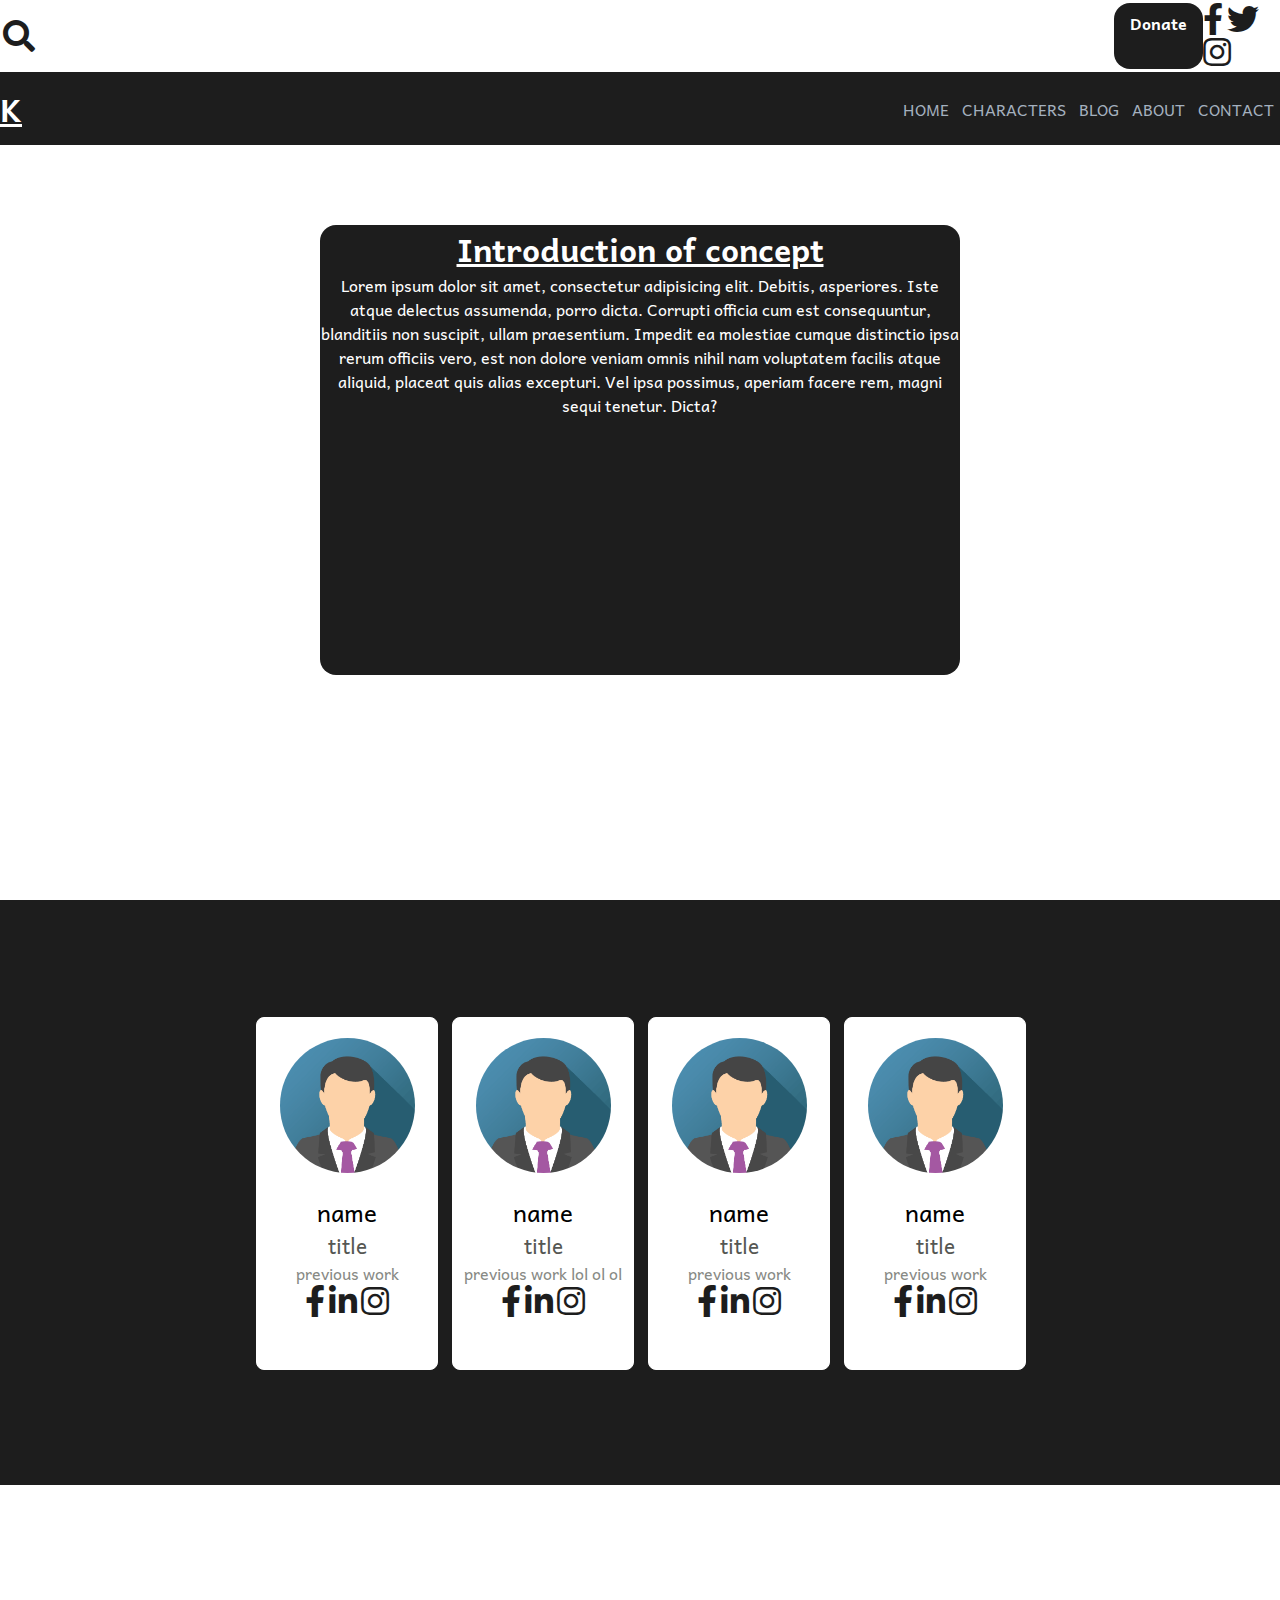
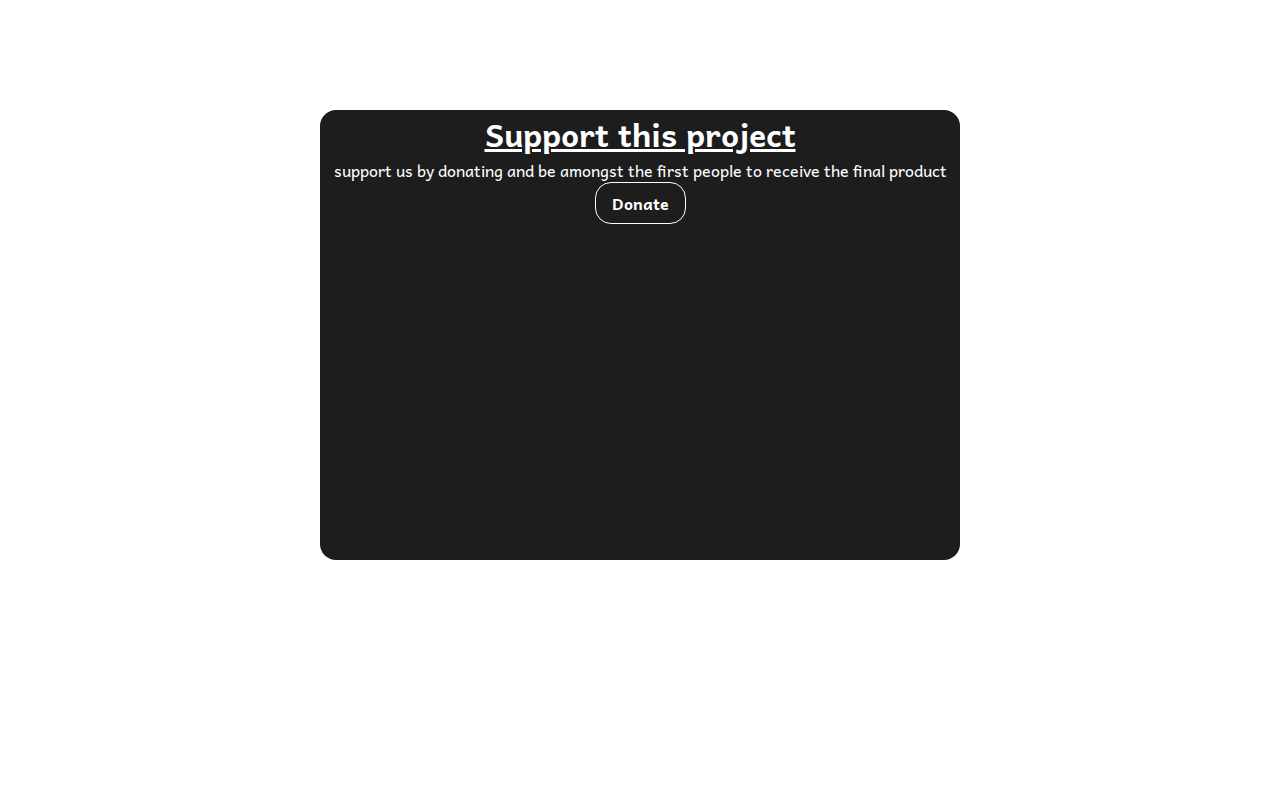
==== index.html @ e1d6f0f2 "finalized btns and upper nav" ====
<!DOCTYPE html>
<html lang="en">
<head>
	<meta charset="UTF-8">
	<link href="https://use.fontawesome.com/releases/v5.0.6/css/all.css" rel="stylesheet">
	<link rel="stylesheet" href="style.css">
	<link href="https://fonts.googleapis.com/css?family=Andika|Mukta+Vaani" rel="stylesheet">
	<title>Kushobi</title>
</head>
<body>
	<nav class="navigation-both">
		<!-- upper navigation -->
		<div class="upper-navigation">
				<a href="#" class="search-btn	"><i class="fas fa-search fa-2x"></i></a>
				<a href="#" class="btn upper">Donate</a>		
			<div class="social">
				<a href="#"><i class="fab fa-facebook-f fa-2x"></i></a>
				<a href="#"><i class="fab fa-twitter fa-2x"></i></a>
				<a href="#"><i class="fab fa-instagram fa-2x"></i></a>
			</div>				
		</div>


		<!-- lower navigation -->
		<div class="lower-navigation">
			<div class="logo">
				<!-- <img src="#" alt=""> -->
				<h1>K</h1>
			</div>
			<ul class="navigation-boss">
				<li><a href="#">HOME</a></li>
				<li><a href="#">CHARACTERS</a></li>
				<li><a href="#">BLOG</a></li>
				<li><a href="#">ABOUT</a></li>
				<li><a href="#">CONTACT</a></li>
			</ul>
		</div>
	</nav>


	<!-- beginning container -->
	<main class="container">

		<!-- concept intro section -->
		<section class="full-window-section">
			<div class="center-box concept-intro">
				<h1>Introduction of concept</h1>
				<p>Lorem ipsum dolor sit amet, consectetur adipisicing elit. Debitis, asperiores. Iste atque delectus assumenda, porro dicta. Corrupti officia cum est consequuntur, blanditiis non suscipit, ullam praesentium. Impedit ea molestiae cumque distinctio ipsa rerum officiis vero, est non dolore veniam omnis nihil nam voluptatem facilis atque aliquid, placeat quis alias excepturi. Vel ipsa possimus, aperiam facere rem, magni sequi tenetur. Dicta?</p>
			</div>
		</section>


		<!-- creator section -->
		<section class="creators">
			<div class="wrapper">
				<div class="creator-individual">
					<img src="img/creators/img_avatar.png" alt="avatar" class="avatar">
					<div class="creator-desc">
						<span class="creator-name">name</span>
						<span class="creator-title">title</span>
						<span class="creator-prev">previous work</span>
						<div class="social">
							<i class="fab fa-facebook-f fa-2x social-ic"></i>
							<i class="fab fa-linkedin-in fa-2x social-ic"></i>
							<i class="fab fa-instagram fa-2x social-ic"></i>
						</div>
					</div>	
				</div>
				<div class="creator-individual">
					<img src="img/creators/img_avatar.png" alt="avatar" class="avatar">
					<div class="creator-desc">
						<span class="creator-name">name</span>
						<span class="creator-title">title</span>
						<span class="creator-prev">previous work lol ol ol</span>
						<div class="social">
							<i class="fab fa-facebook-f fa-2x social-ic"></i>
							<i class="fab fa-linkedin-in fa-2x social-ic"></i>
							<i class="fab fa-instagram fa-2x social-ic"></i>
						</div>
					</div>	
				</div>
				<div class="creator-individual">
					<img src="img/creators/img_avatar.png" alt="avatar" class="avatar">
				<div class="creator-desc">
						<span class="creator-name">name</span>
						<span class="creator-title">title</span>
						<span class="creator-prev">previous work</span>
						<div class="social">
							<i class="fab fa-facebook-f fa-2x social-ic"></i>
							<i class="fab fa-linkedin-in fa-2x social-ic"></i>
							<i class="fab fa-instagram fa-2x social-ic"></i>
						</div>
					</div>	
				</div>
				<div class="creator-individual">
					<img src="img/creators/img_avatar.png" alt="avatar" class="avatar">
					<div class="creator-desc">
						<span class="creator-name">name</span>
						<span class="creator-title">title</span>
						<span class="creator-prev">previous work</span>
						<div class="social">
							<i class="fab fa-facebook-f fa-2x social-ic"></i>
							<i class="fab fa-linkedin-in fa-2x social-ic"></i>
							<i class="fab fa-instagram fa-2x social-ic"></i>
						</div>
					</div>	
				</div>
			</div>
		</section>

		<!-- Road map section-->
		<section class="roadmap">
			<!-- still need to decide how this will look -->
		</section>


		<!-- DONATE section -->
		<section class="full-window-section">
			<div class="center-box">
				<h1>Support this project</h1>
				<p>support us by donating and be amongst the first people to receive the final product</p>
				<a href="#" class="btn lower">Donate</a>
				<div class="social">
				<i class="fab fa-facebook-f"></i>
				<i class="fab fa-twitter"></i>
				<i class="fab fa-instagram"></i>
				</div>	
			</div>			
		</section>

	<!-- end container  -->
	</main>

<!-- Footer section -->
	<footer>
		<p>Kushobi &copy; 2018</p>
	</footer>
</body>
</html>
---- style.css ----
/* -------- core ----------*/
:root{

	--primary: #ffffff;
	--dark: /*#2f3542*/ #1d1d1d ;
	--light: /*#f1f2f6*/ #fff;
	--grey: #a4b0be;
	--border-b-thick: var(--dark) 1px solid;
	--border-b-thin:  var(--dark) 0.25px solid;
	--border-l-thick: var(--light) 0.8px solid;
	--border-l-thin:  var(--light) 0.25px solid;
	--radius: 1rem;
}



* {
	padding: 0;
	margin: 0;
}

html {
	box-sizing: border-box;
	padding: 0;
	margin: 0;
	font-family: 'Andika', "Mukta Vaani", sans-serif;
}

body{
	background: var(--light);
	line-height: 1.5;
}

h1, h2, h3 {
	color: var(--light);
	text-decoration-line: underline;
}

p {
	color: var(--light);
}


.btn {
	padding: 0.5rem 1rem;
	background: var(--dark);
	color: var(--light);
	border-radius: var(--radius);
	font-weight: bold;
	text-decoration: none;
	font-size: 1rem;
	display: inline-block;

}
	a.btn.upper:hover {
		background: var(--light);
		color:var(--dark);
		border: var(--border-b-thick);
	}

img {
	max-width: 100%;
	max-height: 100%;
}




/* ---------- upper navigation -----------*/
nav.navigation-both {
	display:grid;
	grid-template-rows: 0.25fr 1fr;
}
	nav .upper-navigation{
		background: var(--light);
		display: grid;
		grid-template-columns: repeat(1, 3fr 0.1fr 0.2fr);
		padding: 0.2rem;
		}

		.upper-navigation .social {
			align-self: center;	
		}

		.search-btn {
			align-self: center;
		}

		nav .search-btn, i {
			color: var(--dark);
		}

/*lower navigation*/
nav .lower-navigation {
	display: grid;
	grid-template-columns: 3fr 1fr;
	background: var(--dark);
}
	.lower-navigation .logo{
		align-self: center;
	}

	nav ul.navigation-boss {
		display: inline-grid;
		grid-template-columns: repeat(5, 1fr);
		list-style: none;

	}

	nav ul.navigation-boss > li {
		justify-self: center;
		align-self: center;

	}

	nav ul.navigation-boss li > a {
		display: block;
		text-decoration: none;
		text-align: center;
		padding: 0.4rem;
		background: var(--dark);
		color: var(--grey);	
	}
		nav ul.navigation-boss li > a:hover {
			color: var(--light);
			border-bottom: var(--border-l-thin);
		}

/* lower and upper nav (temporarely) */
nav {
	position: fixed;
}




/*container area */
.container {
	background: var(--primary);
	display: grid;
	grid-row: repeat(4, 1fr);

}

	/*-------intro----------*/

	.full-window-section {
		height: 100vh;
		width: 100vw;		
		display: grid;
		grid-template-columns: 1fr;
		grid-template-rows: 1fr;
	}
		.center-box {
			width: 50%;
			height: 50%;
			justify-self: center;
			align-self: center;
			background: var(--dark);
			border-radius: var(--radius);
			text-align: center;
		}


	/*-------creator section----------*/

	.creators{
		background: var(--dark);
		height: 65vh;
		width: 100vw;
		display: grid;
	}

		.wrapper {
			justify-self: center;
			align-self: center;
			height: 60%;
			width: 60%;
			display: grid;
			grid-template-columns: repeat(4, 1fr);
			grid-gap: 1rem;

		}

		.creator-individual{
			display: inline-grid;
			grid-template-rows: repeat(2, 1fr);
			width: 100%;
			height: 100%;
			background: var(--light);
			border-radius: 0.5rem 0.5rem;
			border: var(--border-l-thin);
		}	

			.creator-individual > img, .creator-desc, .social{
				justify-self: center;
				align-self: start;
			}

			.creator-desc {
				display: inline-grid;
				text-align: center;
			}

			.creator-individual > img {
				align-self: center;
			}

			.avatar{
				width: 135px;
				border-radius: 50%;
			}


				.creator-name {
					font-size: 1.5rem;
				}	

				.creator-title {
					font-size: 1.3rem;
					color: #555753FF; 

				}
				
				.creator-prev {
					color: #888A85FF;
				}

	/*---------roadmap section-----------*/

	.btn.lower {
		background: var(--dark);
		color: var(--light);
		border-radius: var(--radius);
		border: var(--border-l-thick);
	}

		a.btn.lower:hover {
			background: var(--light);
			color: var(--black);
		}
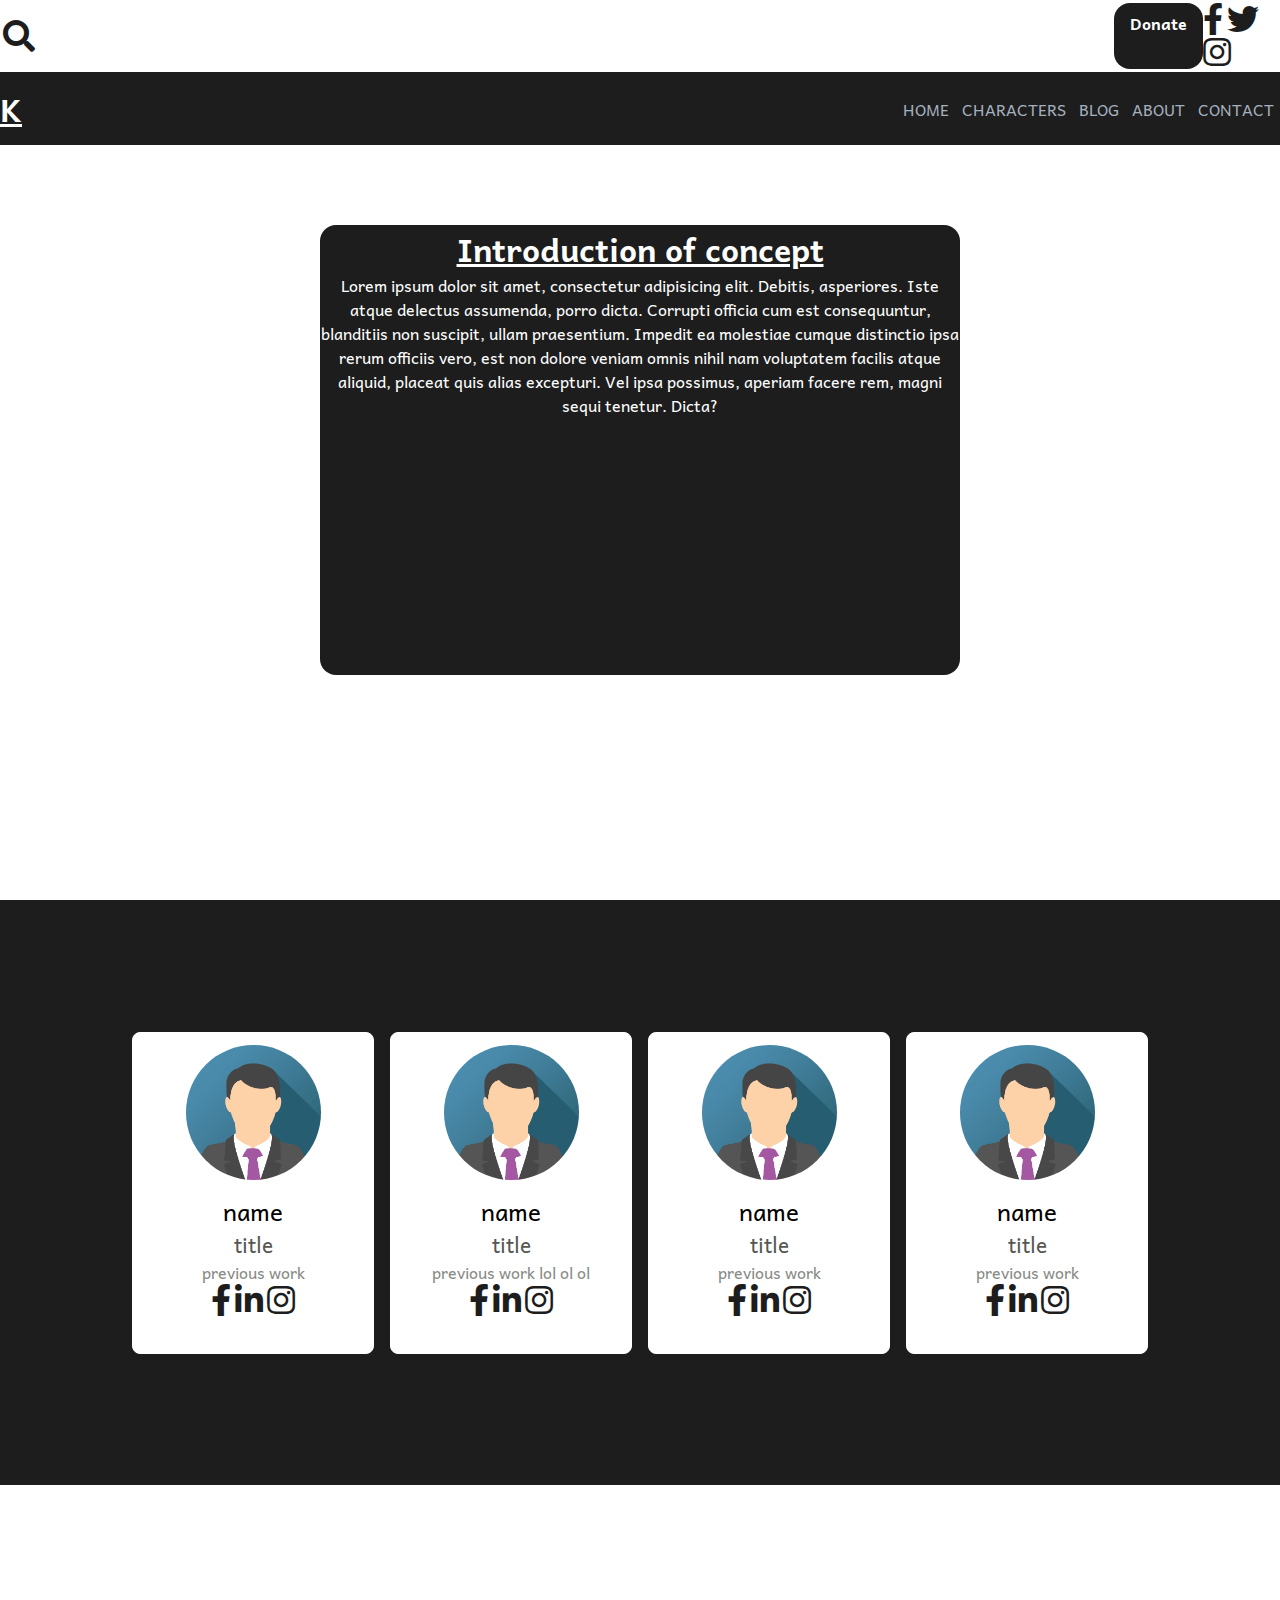
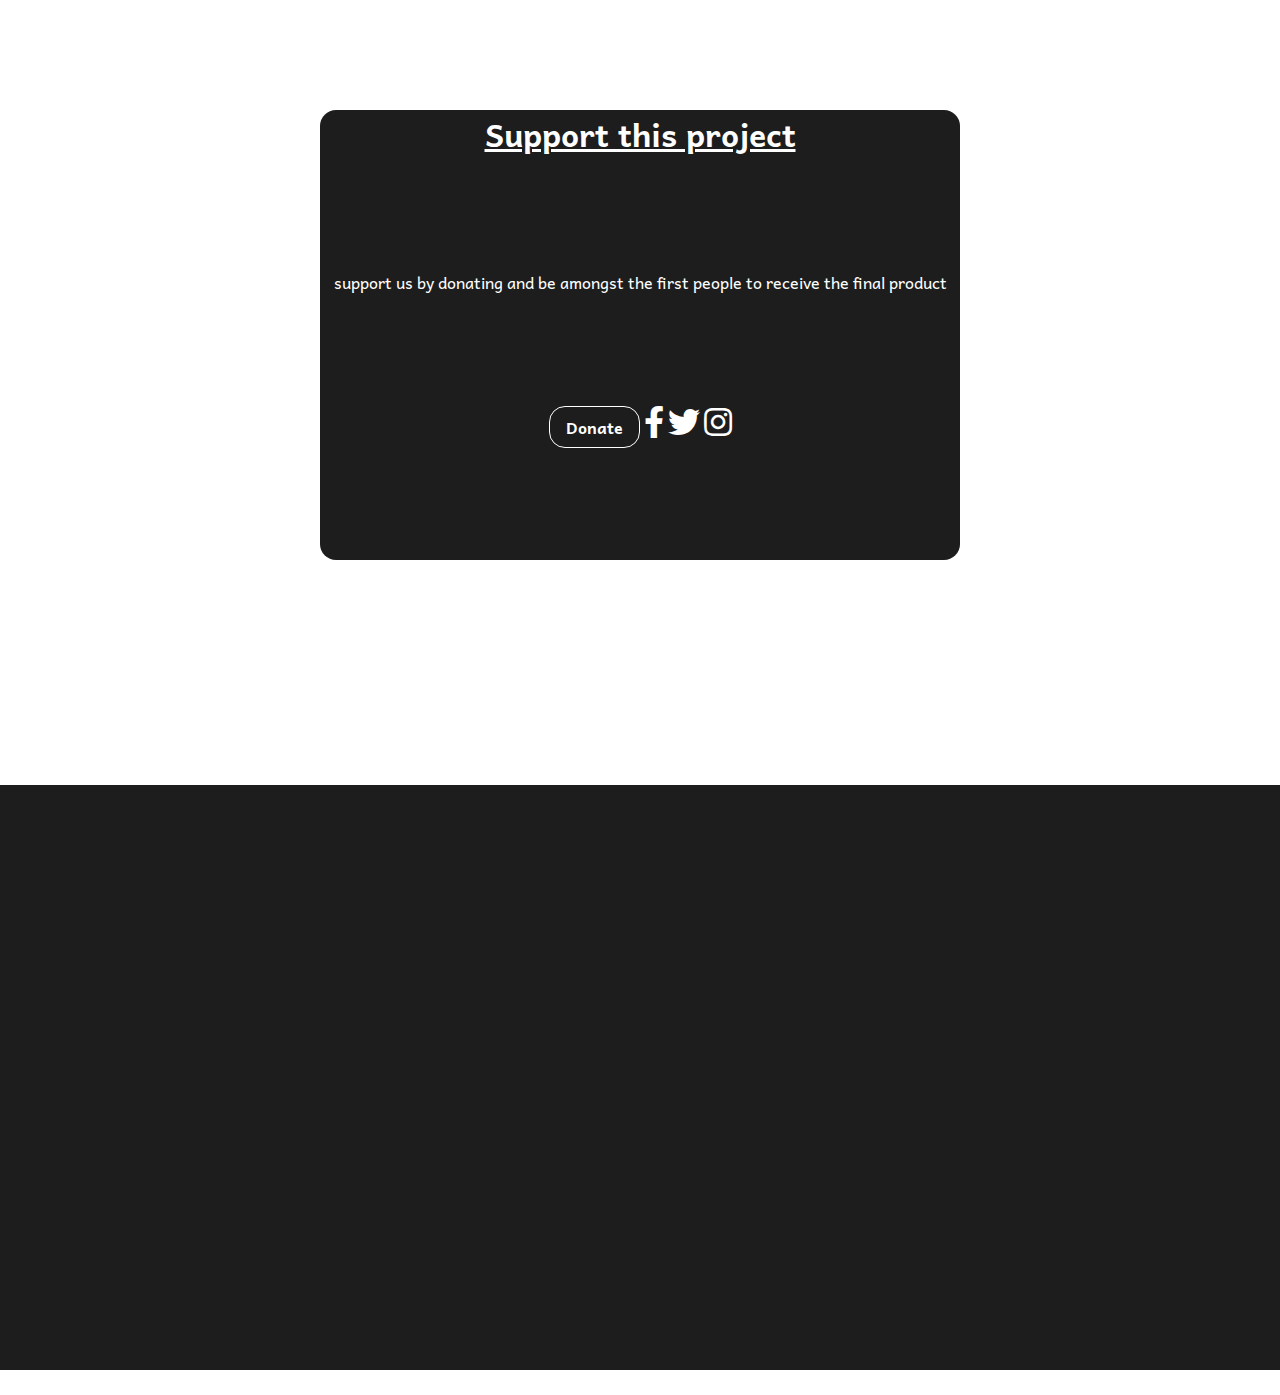
==== commit edea79d2: "edited donate section and added roadmap section" ====
--- a/index.html
+++ b/index.html
@@ -51,7 +51,7 @@
 
 
 		<!-- creator section -->
-		<section class="creators">
+		<section class="strip-section">
 			<div class="wrapper">
 				<div class="creator-individual">
 					<img src="img/creators/img_avatar.png" alt="avatar" class="avatar">
@@ -108,25 +108,25 @@
 			</div>
 		</section>
 
+		<!-- DONATE section -->
+		<section class="full-window-section">
+			<div class="center-box donate-section">
+				<h1>Support this project</h1>
+				<p>support us by donating and be amongst the first people to receive the final product</p>
+				<div class="social">
+				<a href="#" class="btn lower">Donate</a>
+				<a href="#"><i class="fab fa-facebook-f fa-2x"></i></a>
+				<a href="#"><i class="fab fa-twitter fa-2x"></i></a>
+				<a href="#"><i class="fab fa-instagram fa-2x"></i></a>
+				</div>	
+			</div>			
+		</section>
+
 		<!-- Road map section-->
-		<section class="roadmap">
+		<section class="strip-section">
 			<!-- still need to decide how this will look -->
 		</section>
 
-
-		<!-- DONATE section -->
-		<section class="full-window-section">
-			<div class="center-box">
-				<h1>Support this project</h1>
-				<p>support us by donating and be amongst the first people to receive the final product</p>
-				<a href="#" class="btn lower">Donate</a>
-				<div class="social">
-				<i class="fab fa-facebook-f"></i>
-				<i class="fab fa-twitter"></i>
-				<i class="fab fa-instagram"></i>
-				</div>	
-			</div>			
-		</section>
 
 	<!-- end container  -->
 	</main>
--- a/style.css
+++ b/style.css
@@ -58,6 +58,7 @@
 		border: var(--border-b-thick);
 	}
 
+
 img {
 	max-width: 100%;
 	max-height: 100%;
@@ -134,7 +135,7 @@
 
 
 
-/*container area */
+/*-------------container area---------------*/
 .container {
 	background: var(--primary);
 	display: grid;
@@ -164,7 +165,7 @@
 
 	/*-------creator section----------*/
 
-	.creators{
+	.strip-section {
 		background: var(--dark);
 		height: 65vh;
 		width: 100vw;
@@ -174,8 +175,6 @@
 		.wrapper {
 			justify-self: center;
 			align-self: center;
-			height: 60%;
-			width: 60%;
 			display: grid;
 			grid-template-columns: repeat(4, 1fr);
 			grid-gap: 1rem;
@@ -185,8 +184,8 @@
 		.creator-individual{
 			display: inline-grid;
 			grid-template-rows: repeat(2, 1fr);
-			width: 100%;
-			height: 100%;
+			width: 15rem;
+			height: 20rem;
 			background: var(--light);
 			border-radius: 0.5rem 0.5rem;
 			border: var(--border-l-thin);
@@ -228,20 +227,32 @@
 
 	/*---------roadmap section-----------*/
 
-	.btn.lower {
+
+
+
+	/*---------Donate section -----------*/
+
+	.center-box.donate-section {
+		display: grid;
+		grid-template-rows: repeat(1, );
 		background: var(--dark);
-		color: var(--light);
-		border-radius: var(--radius);
-		border: var(--border-l-thick);
-	}
-
-		a.btn.lower:hover {
-			background: var(--light);
-			color: var(--black);
-		}
-
-
-
-
-
-
+
+	}
+
+			.donate-section .social a > i {
+				color: var(--light);
+			}
+
+
+			.btn.lower {
+				background: var(--dark);
+				color: var(--light);
+				border-radius: var(--radius);
+				border: var(--border-l-thick);
+			}
+
+
+
+
+
+
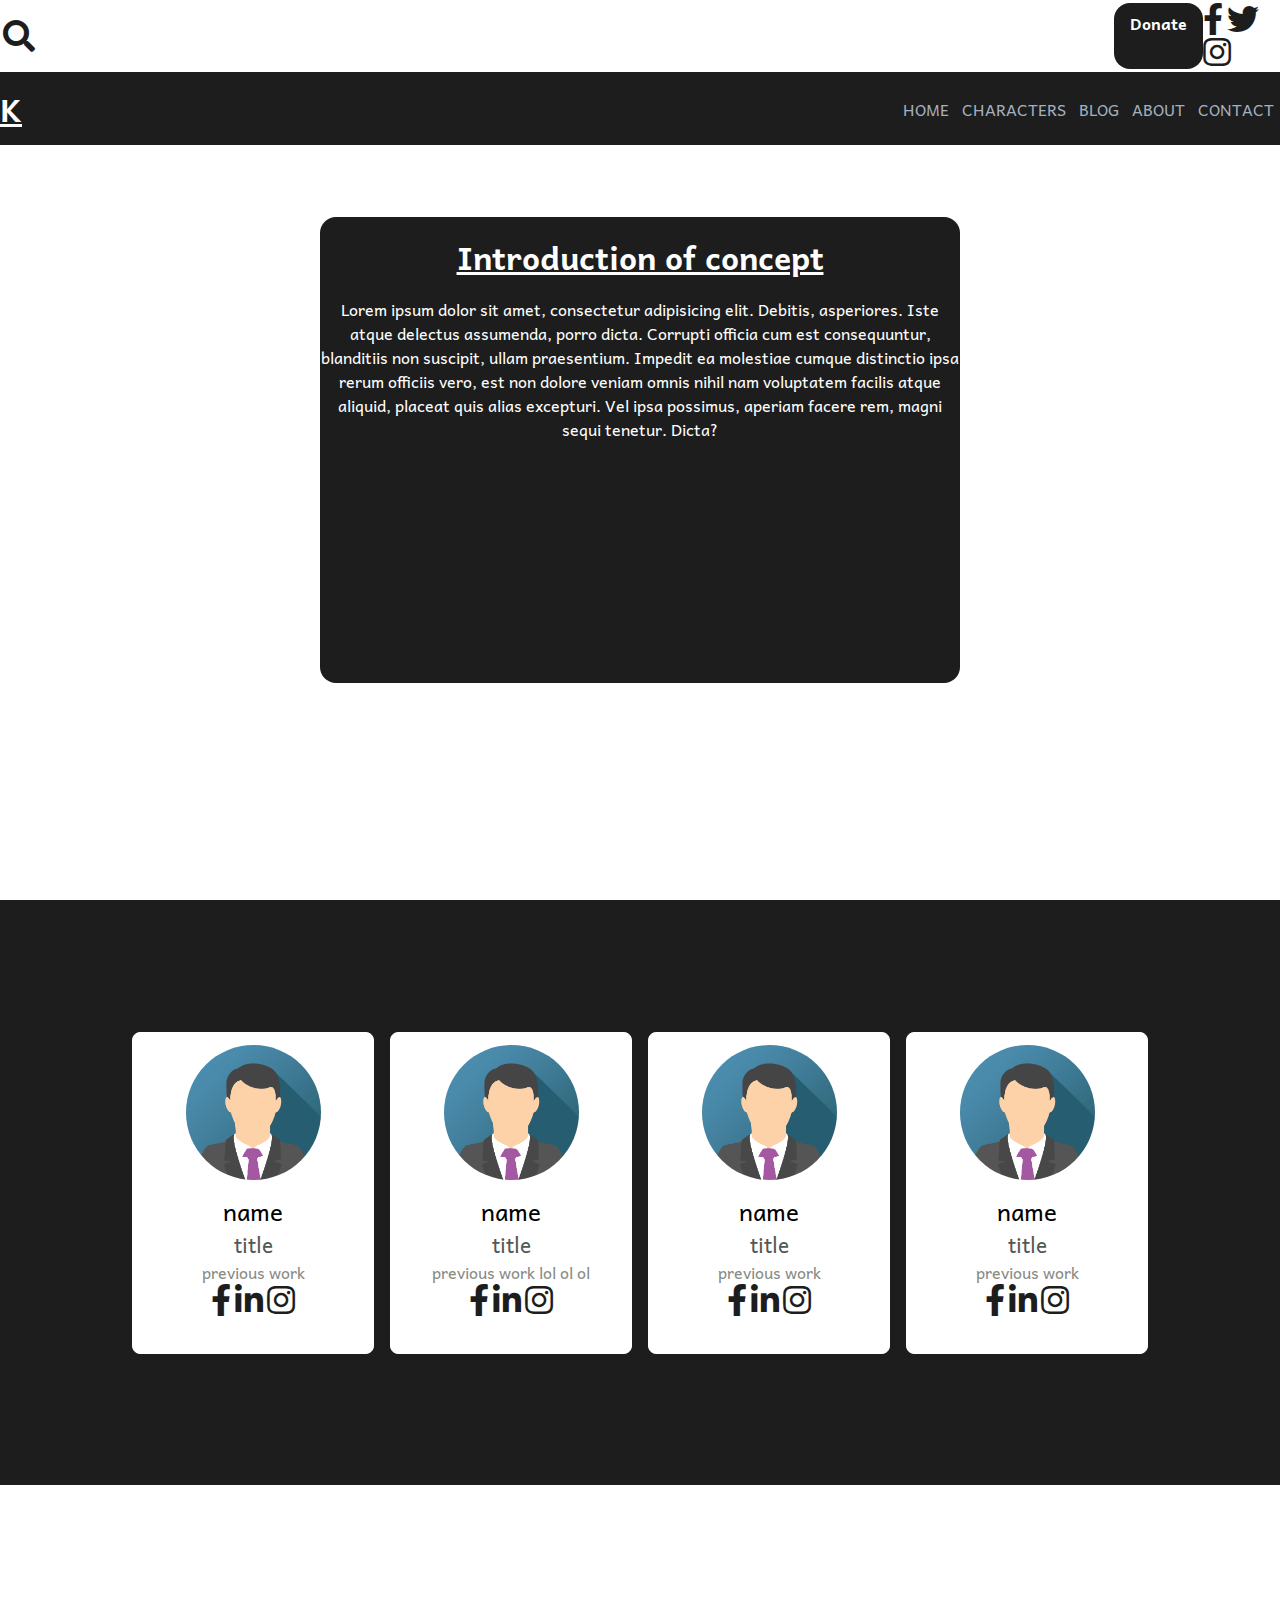
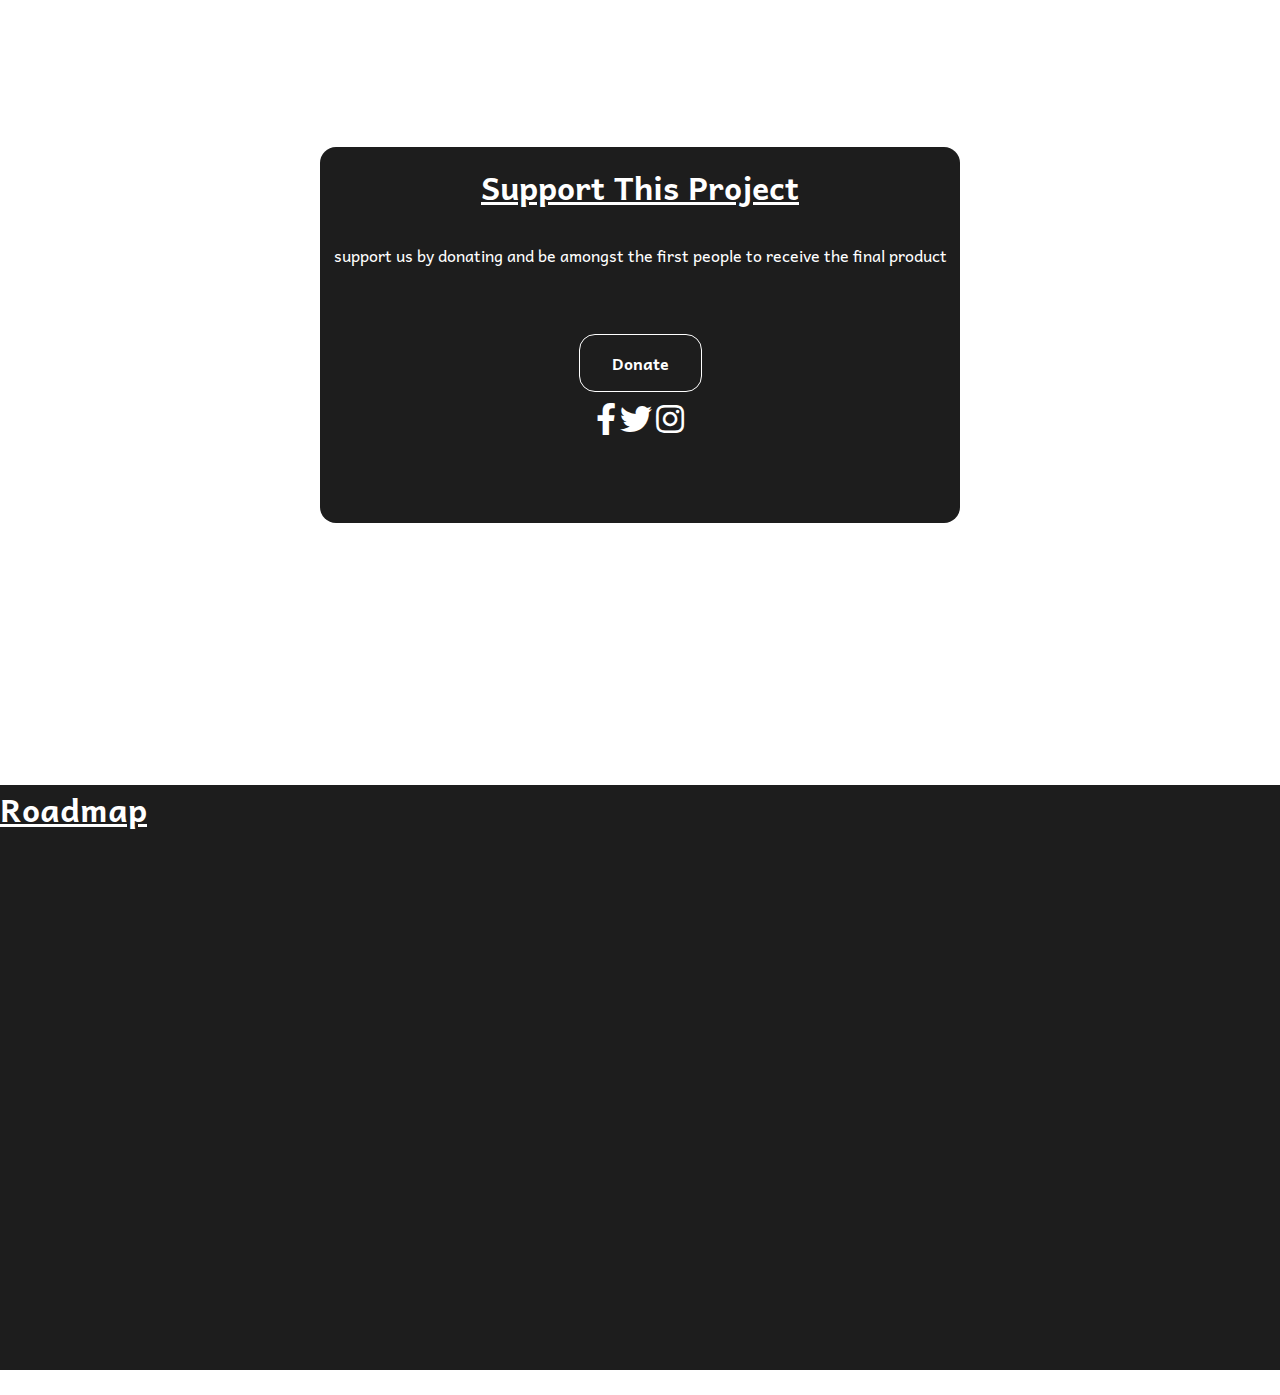
==== commit a063530e: "finalized donate section" ====
--- a/index.html
+++ b/index.html
@@ -111,10 +111,10 @@
 		<!-- DONATE section -->
 		<section class="full-window-section">
 			<div class="center-box donate-section">
-				<h1>Support this project</h1>
+				<h1>Support This Project</h1>
 				<p>support us by donating and be amongst the first people to receive the final product</p>
+				<a href="#" class="btn lower">Donate</a>
 				<div class="social">
-				<a href="#" class="btn lower">Donate</a>
 				<a href="#"><i class="fab fa-facebook-f fa-2x"></i></a>
 				<a href="#"><i class="fab fa-twitter fa-2x"></i></a>
 				<a href="#"><i class="fab fa-instagram fa-2x"></i></a>
@@ -124,7 +124,7 @@
 
 		<!-- Road map section-->
 		<section class="strip-section">
-			<!-- still need to decide how this will look -->
+			<h1>Roadmap</h1>
 		</section>
 
 
--- a/style.css
+++ b/style.css
@@ -41,6 +41,7 @@
 }
 
 
+
 .btn {
 	padding: 0.5rem 1rem;
 	background: var(--dark);
@@ -162,6 +163,11 @@
 			text-align: center;
 		}
 
+			.concept-intro {
+				display: grid;
+				grid-template-rows: 0.5fr 3fr;
+				padding-top: 1rem;
+			}
 
 	/*-------creator section----------*/
 
@@ -230,14 +236,23 @@
 
 
 
+
 	/*---------Donate section -----------*/
 
 	.center-box.donate-section {
-		display: grid;
-		grid-template-rows: repeat(1, );
+		height: 40%;
+		display: inline-grid;
+		grid-template-rows: repeat(1, 0.5fr 0.5fr 0.5fr 0.75fr);
 		background: var(--dark);
-
-	}
+	}
+		.center-box.donate-section {
+			padding-top: 1rem;
+		}
+
+		.center-box.donate-section .social {
+			align-self: start;
+
+		}
 
 			.donate-section .social a > i {
 				color: var(--light);
@@ -249,10 +264,21 @@
 				color: var(--light);
 				border-radius: var(--radius);
 				border: var(--border-l-thick);
-			}
-
-
-
-
-
-
+				justify-self: center;
+				align-self: center;
+				padding: 1rem 2rem;
+			
+			}
+
+				a.btn.lower:hover {
+					background: var(--light);
+					color: var(--dark);
+				}
+
+
+
+
+
+
+
+
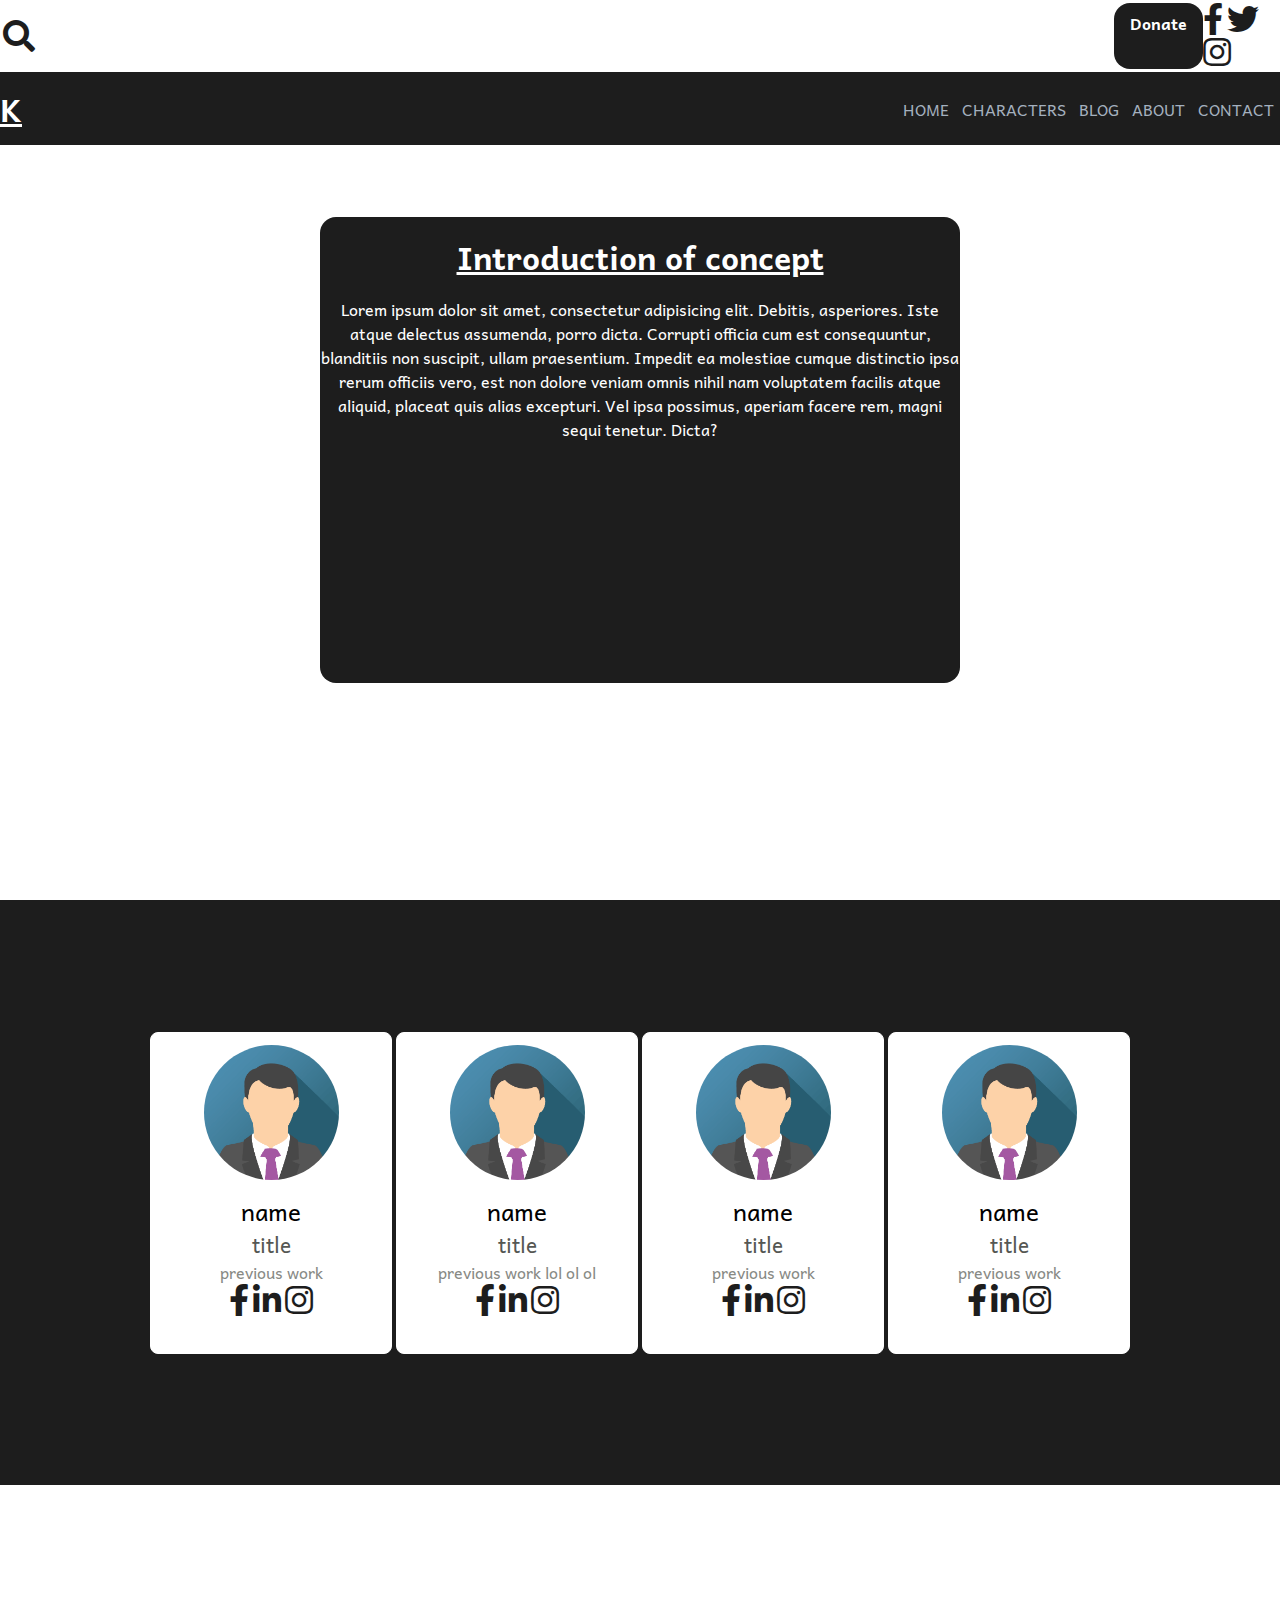
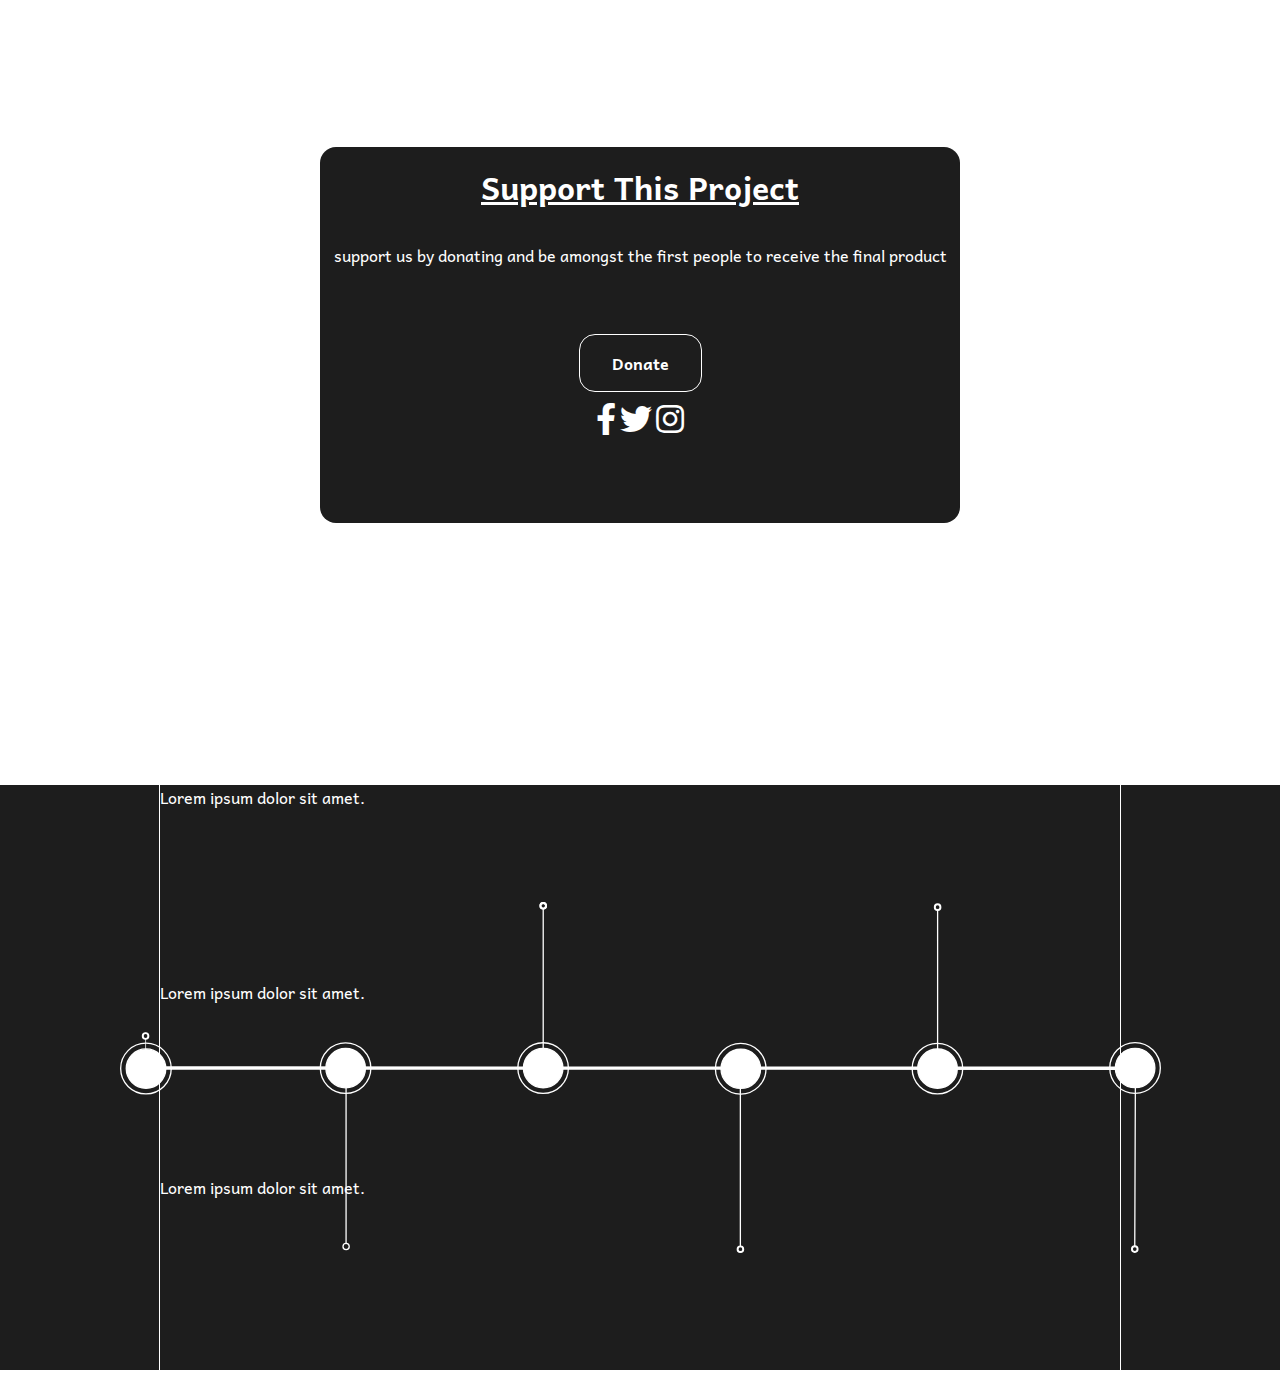
==== commit a5e8ffc1: "changed layout of roadmap" ====
--- a/index.html
+++ b/index.html
@@ -123,8 +123,12 @@
 		</section>
 
 		<!-- Road map section-->
-		<section class="strip-section">
-			<h1>Roadmap</h1>
+		<section class="strip-section roadmap">
+			<div class="wrapper roadmap">
+				<div class="row1">Lorem ipsum dolor sit amet.</div>
+				<div class="row2">Lorem ipsum dolor sit amet.</div>
+				<div class="row3">Lorem ipsum dolor sit amet.</div>
+			</div>
 		</section>
 
 
--- a/style.css
+++ b/style.css
@@ -28,7 +28,12 @@
 
 body{
 	background: var(--light);
-	line-height: 1.5;
+	line-height: 1.5;	
+	background-image: url("img/background/photo-1highq.jpg");
+	background-repeat: no-repeat;
+	background-position: center;
+	background-size: cover;
+	background-attachment: fixed;
 }
 
 h1, h2, h3 {
@@ -138,7 +143,7 @@
 
 /*-------------container area---------------*/
 .container {
-	background: var(--primary);
+	background: rgba(0, 0, 0, 0,) ;
 	display: grid;
 	grid-row: repeat(4, 1fr);
 
@@ -181,10 +186,6 @@
 		.wrapper {
 			justify-self: center;
 			align-self: center;
-			display: grid;
-			grid-template-columns: repeat(4, 1fr);
-			grid-gap: 1rem;
-
 		}
 
 		.creator-individual{
@@ -231,14 +232,8 @@
 					color: #888A85FF;
 				}
 
-	/*---------roadmap section-----------*/
-
-
-
-
 
 	/*---------Donate section -----------*/
-
 	.center-box.donate-section {
 		height: 40%;
 		display: inline-grid;
@@ -275,10 +270,21 @@
 					color: var(--dark);
 				}
 
-
-
-
-
-
-
-
+	/*---------roadmap section-----------*/
+	.strip-section.roadmap {
+		background: var(--dark);
+		background-image: url('img/roadmap/roadmap-3.svg');
+		background-repeat: no-repeat;
+		background-size: auto;
+		background-position: center;
+		display: grid;
+	}
+		.strip-section.roadmap .wrapper.roadmap{
+		height: 100%;
+		width: 75%;
+		border: white solid 1px;
+		background: rgba(255, 255, 255, 0);
+		display: grid;
+		grid-template-rows: 1fr 1fr 1fr;
+		color: var(--light);
+		}
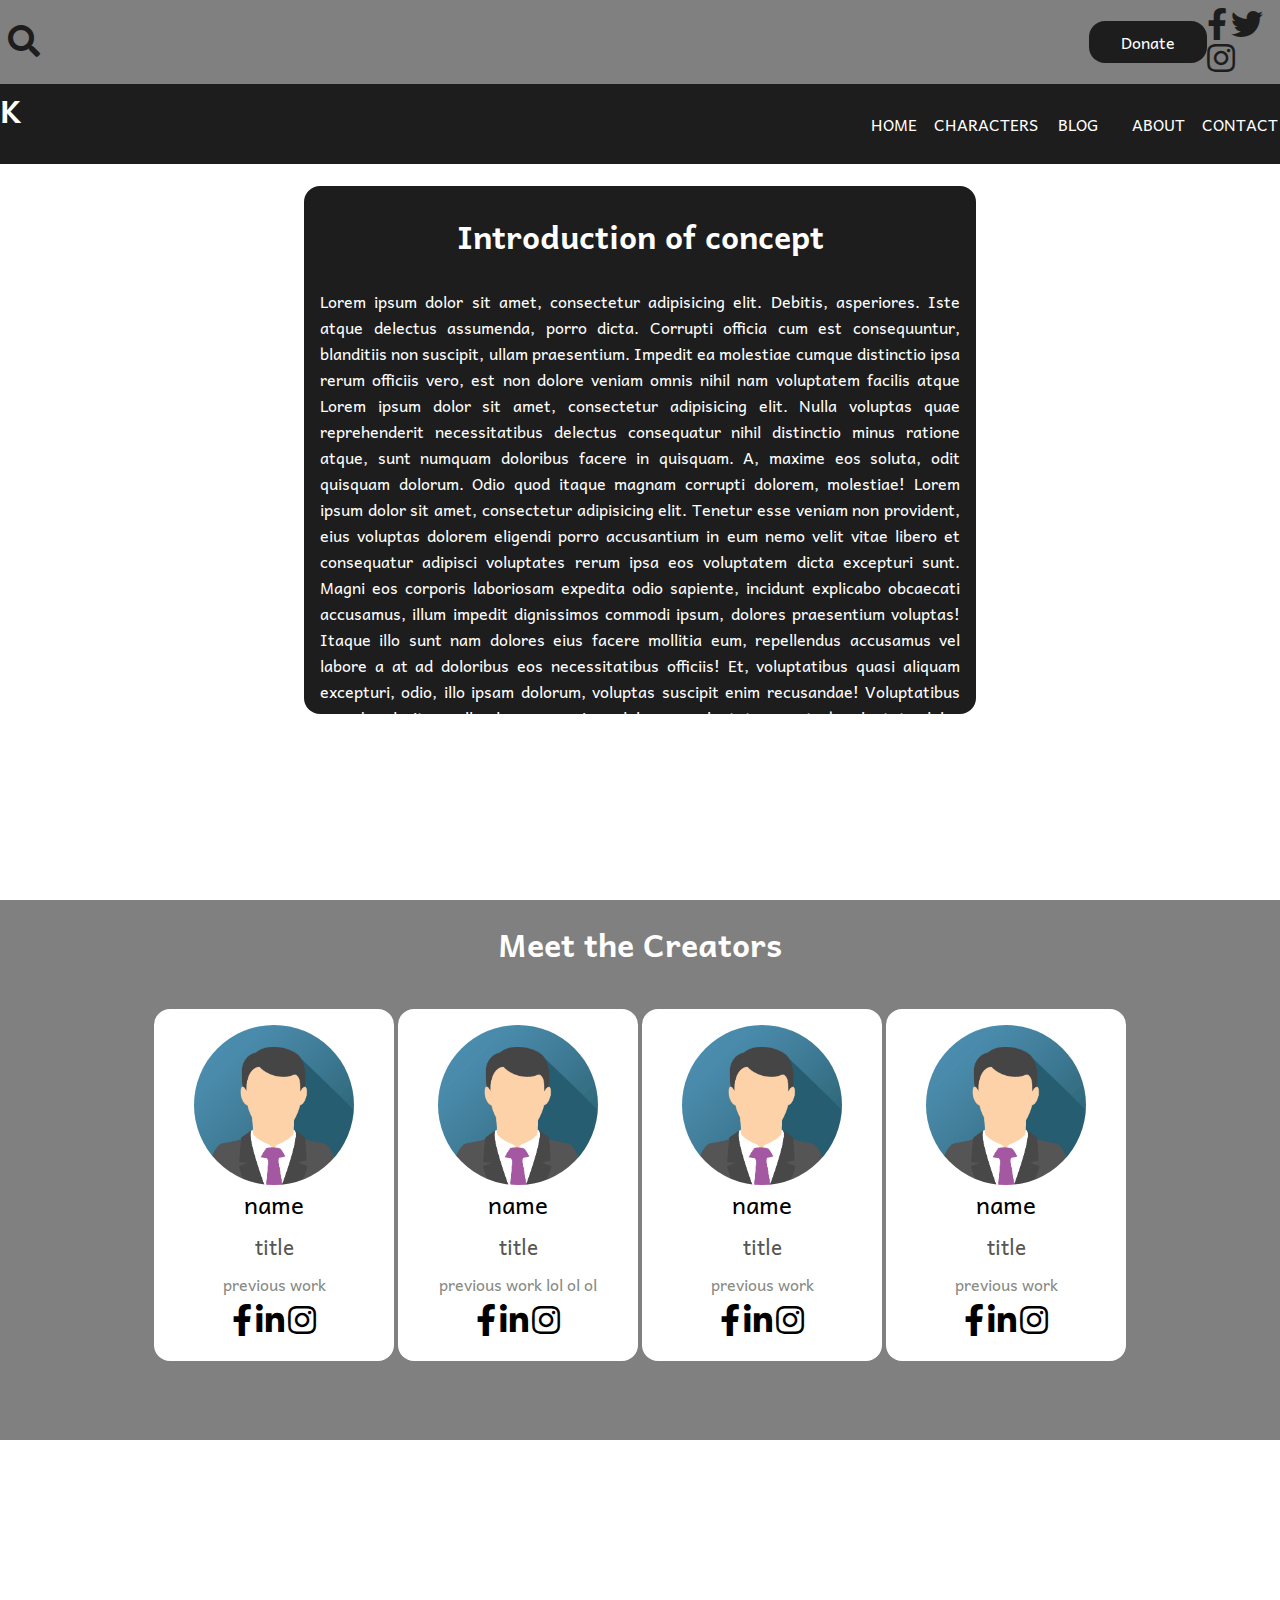
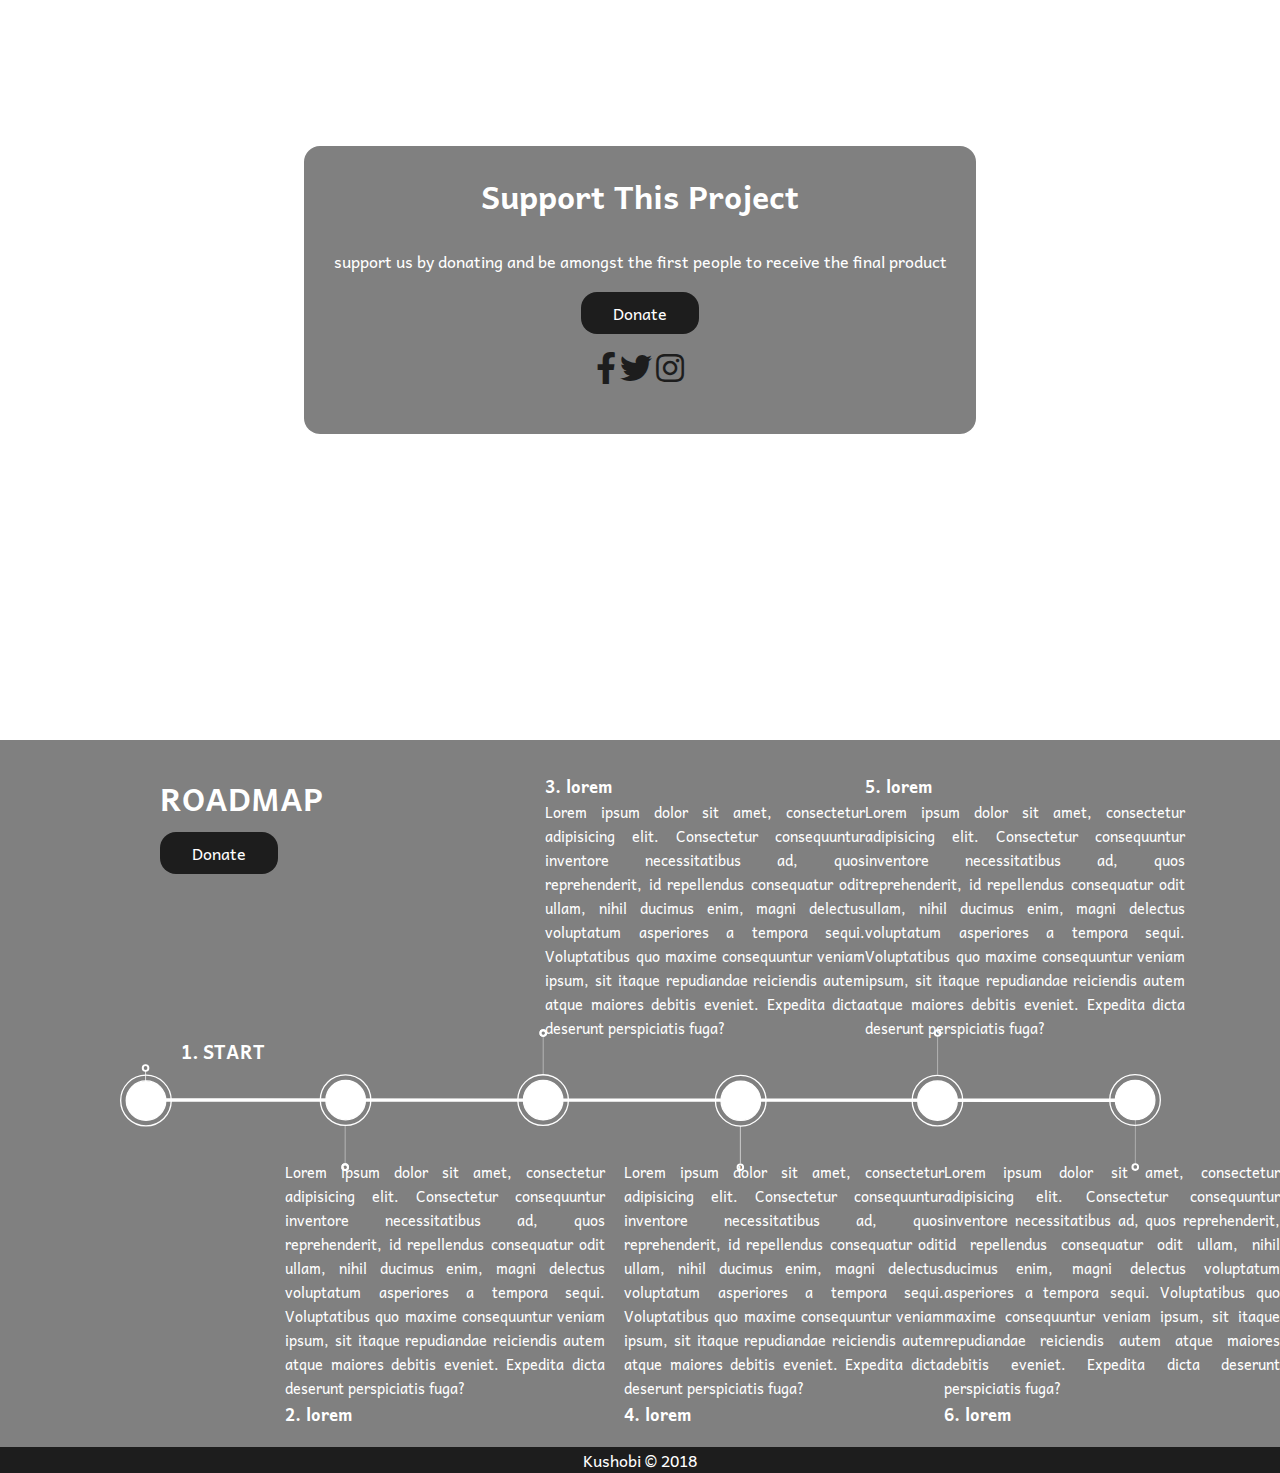
==== commit 93b40d0b: "finished roadmap, finalized page 1" ====
--- a/index.html
+++ b/index.html
@@ -8,11 +8,11 @@
 	<title>Kushobi</title>
 </head>
 <body>
-	<nav class="navigation-both">
+	<nav class="navigation">
 		<!-- upper navigation -->
-		<div class="upper-navigation">
-				<a href="#" class="search-btn	"><i class="fas fa-search fa-2x"></i></a>
-				<a href="#" class="btn upper">Donate</a>		
+		<div class="navigation upper">
+				<span class="search-btn"><a href="#"><i class="fas fa-search fa-2x"></i></a></span>	
+				<span><a href="#" class="btn">Donate</a></span>
 			<div class="social">
 				<a href="#"><i class="fab fa-facebook-f fa-2x"></i></a>
 				<a href="#"><i class="fab fa-twitter fa-2x"></i></a>
@@ -22,12 +22,10 @@
 
 
 		<!-- lower navigation -->
-		<div class="lower-navigation">
-			<div class="logo">
-				<!-- <img src="#" alt=""> -->
-				<h1>K</h1>
-			</div>
-			<ul class="navigation-boss">
+		<div class="navigation lower">
+			<!-- <img src="#" alt=""> -->
+			<h1>K</h1>
+			<ul>
 				<li><a href="#">HOME</a></li>
 				<li><a href="#">CHARACTERS</a></li>
 				<li><a href="#">BLOG</a></li>
@@ -35,23 +33,21 @@
 				<li><a href="#">CONTACT</a></li>
 			</ul>
 		</div>
-	</nav>
+	</nav>	
+
+	<!-- concept intro section -->
+	<section class="section-full intro">
+		<div class="center-box">
+			<h1>Introduction of concept</h1>
+			<br>
+			<p>Lorem ipsum dolor sit amet, consectetur adipisicing elit. Debitis, asperiores. Iste atque delectus assumenda, porro dicta. Corrupti officia cum est consequuntur, blanditiis non suscipit, ullam praesentium. Impedit ea molestiae cumque distinctio ipsa rerum officiis vero, est non dolore veniam omnis nihil nam voluptatem facilis atque Lorem ipsum dolor sit amet, consectetur adipisicing elit. Nulla voluptas quae reprehenderit necessitatibus delectus consequatur nihil distinctio minus ratione atque, sunt numquam doloribus facere in quisquam. A, maxime eos soluta, odit quisquam dolorum. Odio quod itaque magnam corrupti dolorem, molestiae! Lorem ipsum dolor sit amet, consectetur adipisicing elit. Tenetur esse veniam non provident, eius voluptas dolorem eligendi porro accusantium in eum nemo velit vitae libero et consequatur adipisci voluptates rerum ipsa eos voluptatem dicta excepturi sunt. Magni eos corporis laboriosam expedita odio sapiente, incidunt explicabo obcaecati accusamus, illum impedit dignissimos commodi ipsum, dolores praesentium voluptas! Itaque illo sunt nam dolores eius facere mollitia eum, repellendus accusamus vel labore a at ad doloribus eos necessitatibus officiis! Et, voluptatibus quasi aliquam excepturi, odio, illo ipsam dolorum, voluptas suscipit enim recusandae! Voluptatibus reprehenderit repellendus, esse minus dolorum, voluptatum sunt ab voluptate dolor blanditiis. Lorem ipsum dolor sit amet, consectetur adipisicing </p>
+		</div>
+	</section>
 
 
-	<!-- beginning container -->
-	<main class="container">
-
-		<!-- concept intro section -->
-		<section class="full-window-section">
-			<div class="center-box concept-intro">
-				<h1>Introduction of concept</h1>
-				<p>Lorem ipsum dolor sit amet, consectetur adipisicing elit. Debitis, asperiores. Iste atque delectus assumenda, porro dicta. Corrupti officia cum est consequuntur, blanditiis non suscipit, ullam praesentium. Impedit ea molestiae cumque distinctio ipsa rerum officiis vero, est non dolore veniam omnis nihil nam voluptatem facilis atque aliquid, placeat quis alias excepturi. Vel ipsa possimus, aperiam facere rem, magni sequi tenetur. Dicta?</p>
-			</div>
-		</section>
-
-
-		<!-- creator section -->
-		<section class="strip-section">
+	<!-- creator section -->
+	<section class="section-strip creator">
+			<h1>Meet the Creators</h1>
 			<div class="wrapper">
 				<div class="creator-individual">
 					<img src="img/creators/img_avatar.png" alt="avatar" class="avatar">
@@ -79,9 +75,9 @@
 						</div>
 					</div>	
 				</div>
-				<div class="creator-individual">
+				<div class="creator-individual">	
 					<img src="img/creators/img_avatar.png" alt="avatar" class="avatar">
-				<div class="creator-desc">
+					<div class="creator-desc">
 						<span class="creator-name">name</span>
 						<span class="creator-title">title</span>
 						<span class="creator-prev">previous work</span>
@@ -106,38 +102,66 @@
 					</div>	
 				</div>
 			</div>
-		</section>
+	</section>
 
-		<!-- DONATE section -->
-		<section class="full-window-section">
-			<div class="center-box donate-section">
-				<h1>Support This Project</h1>
-				<p>support us by donating and be amongst the first people to receive the final product</p>
-				<a href="#" class="btn lower">Donate</a>
-				<div class="social">
-				<a href="#"><i class="fab fa-facebook-f fa-2x"></i></a>
-				<a href="#"><i class="fab fa-twitter fa-2x"></i></a>
-				<a href="#"><i class="fab fa-instagram fa-2x"></i></a>
-				</div>	
-			</div>			
-		</section>
+	<!-- DONATE section -->
+	<section class="section-full donate">
+		<div class="center-box">
+			<h1>Support This Project</h1>
+			<br>
+			<p>support us by donating and be amongst the first people to receive the final product</p>
+			<br>
+			<a href="#" class="btn lower">Donate</a>
+			<br>
+			<br>
+			<div class="social">	
+			<a href="#"><i class="fab fa-facebook-f fa-2x"></i></a>
+			<a href="#"><i class="fab fa-twitter fa-2x"></i></a>
+			<a href="#"><i class="fab fa-instagram fa-2x"></i></a>
+			</div>	
+		</div>			
+	</section>
 
-		<!-- Road map section-->
-		<section class="strip-section roadmap">
-			<div class="wrapper roadmap">
-				<div class="row1">Lorem ipsum dolor sit amet.</div>
-				<div class="row2">Lorem ipsum dolor sit amet.</div>
-				<div class="row3">Lorem ipsum dolor sit amet.</div>
+	<!-- Road map section-->
+	<section class="section-strip roadmap">
+
+		<div class="roadmap-row1">
+			<div class="stage1">
+				<div>
+					<h1>ROADMAP</h1>
+					<a href="#" class="btn lower">Donate</a>
+				</div>
+				<h3>1. START</h3>
 			</div>
-		</section>
+			<div class="roadmap-textbox stage3">
+					<h3 class="roadmap-title">3. lorem</h3>
+					<p class="roadmap-text">Lorem ipsum dolor sit amet, consectetur adipisicing elit. Consectetur consequuntur inventore necessitatibus ad, quos reprehenderit, id repellendus consequatur odit ullam, nihil ducimus enim, magni delectus voluptatum asperiores a tempora sequi. Voluptatibus quo maxime consequuntur veniam ipsum, sit itaque repudiandae reiciendis autem atque maiores debitis eveniet. Expedita dicta deserunt perspiciatis fuga?</p>					
+			</div>		
+			<div class="roadmap-textbox stage5">
+				<h3 class="roadmap-title">5. lorem</h3>
+				<p class="roadmap-text end">Lorem ipsum dolor sit amet, consectetur adipisicing elit. Consectetur consequuntur inventore necessitatibus ad, quos reprehenderit, id repellendus consequatur odit ullam, nihil ducimus enim, magni delectus voluptatum asperiores a tempora sequi. Voluptatibus quo maxime consequuntur veniam ipsum, sit itaque repudiandae reiciendis autem atque maiores debitis eveniet. Expedita dicta deserunt perspiciatis fuga?</p>
+			</div>
+		</div>
+		<div class="roadmap-row2">
+			<div class="roadmap-textbox stage2">
+				<p class="roadmap-text">Lorem ipsum dolor sit amet, consectetur adipisicing elit. Consectetur consequuntur inventore necessitatibus ad, quos reprehenderit, id repellendus consequatur odit ullam, nihil ducimus enim, magni delectus voluptatum asperiores a tempora sequi. Voluptatibus quo maxime consequuntur veniam ipsum, sit itaque repudiandae reiciendis autem atque maiores debitis eveniet. Expedita dicta deserunt perspiciatis fuga?</p>
+				<h3 class="roadmap-title">2. lorem</h3>
+			</div>
+			<div class="roadmap-textbox stage4">
+				<p class="roadmap-text">Lorem ipsum dolor sit amet, consectetur adipisicing elit. Consectetur consequuntur inventore necessitatibus ad, quos reprehenderit, id repellendus consequatur odit ullam, nihil ducimus enim, magni delectus voluptatum asperiores a tempora sequi. Voluptatibus quo maxime consequuntur veniam ipsum, sit itaque repudiandae reiciendis autem atque maiores debitis eveniet. Expedita dicta deserunt perspiciatis fuga?</p>
+				<h3 class="roadmap-title">4. lorem</h3>
+			</div>
+			<div class="roadmap-textbox stage6">
+				<p class="roadmap-text end">Lorem ipsum dolor sit amet, consectetur adipisicing elit. Consectetur consequuntur inventore necessitatibus ad, quos reprehenderit, id repellendus consequatur odit ullam, nihil ducimus enim, magni delectus voluptatum asperiores a tempora sequi. Voluptatibus quo maxime consequuntur veniam ipsum, sit itaque repudiandae reiciendis autem atque maiores debitis eveniet. Expedita dicta deserunt perspiciatis fuga?</p>
+				<h3 class="roadmap-title">6. lorem</h3>				
+			</div>
+		</div>
+	</section>
 
-
-	<!-- end container  -->
-	</main>
-
-<!-- Footer section -->
+	<!-- Footer section -->
 	<footer>
 		<p>Kushobi &copy; 2018</p>
 	</footer>
+
 </body>
 </html>--- a/style.css
+++ b/style.css
@@ -1,6 +1,17 @@
 /* -------- core ----------*/
+* {
+	padding: 0;
+	margin: 0;
+}
+
+html {
+	box-sizing: border-box;
+	padding: 0;
+	margin: 0;
+	font-family: 'Andika', "Mukta Vaani", sans-serif;
+}
+
 :root{
-
 	--primary: #ffffff;
 	--dark: /*#2f3542*/ #1d1d1d ;
 	--light: /*#f1f2f6*/ #fff;
@@ -11,212 +22,167 @@
 	--border-l-thin:  var(--light) 0.25px solid;
 	--radius: 1rem;
 }
-
-
-
-* {
-	padding: 0;
-	margin: 0;
-}
-
-html {
-	box-sizing: border-box;
-	padding: 0;
-	margin: 0;
-	font-family: 'Andika', "Mukta Vaani", sans-serif;
+h1, h2, h3, h4, h5, h6 {
+	color: var(--light);
+}
+
+p{
+	color: var(--light);
+}
+
+a.btn{
+	padding: 0.5rem 2rem;
+	background: var(--dark);
+	border-radius: 1rem;
+	text-decoration: none;
+	color: var(--light);
+}
+
+a.btn:hover {
+	background: var(--light);
+	border: var(--border-b-thin);
+	color: var(--dark);
+
+}
+
+.search-btn > a {
+	color: var(--dark);
+}
+
+.social > a {
+	color: var(--dark);
 }
 
 body{
+	background: grey;
+}
+
+img{
+	height: 100%;
+	width: 100%;
+}
+
+.section-full{
+	height: 100vh;
+	display: grid;
 	background: var(--light);
-	line-height: 1.5;	
-	background-image: url("img/background/photo-1highq.jpg");
-	background-repeat: no-repeat;
-	background-position: center;
-	background-size: cover;
-	background-attachment: fixed;
-}
-
-h1, h2, h3 {
-	color: var(--light);
-	text-decoration-line: underline;
-}
-
-p {
-	color: var(--light);
-}
-
-
-
-.btn {
-	padding: 0.5rem 1rem;
-	background: var(--dark);
-	color: var(--light);
-	border-radius: var(--radius);
-	font-weight: bold;
-	text-decoration: none;
-	font-size: 1rem;
-	display: inline-block;
-
-}
-	a.btn.upper:hover {
-		background: var(--light);
-		color:var(--dark);
-		border: var(--border-b-thick);
-	}
-
-
-img {
-	max-width: 100%;
-	max-height: 100%;
-}
-
-
-
-
-/* ---------- upper navigation -----------*/
-nav.navigation-both {
+	grid-template-columns: auto;
+    grid-template-rows: auto;
+    justify-items: center;
+    align-items: center;
+}
+		.center-box{
+		max-height: 30rem;
+		width: 50%;
+		background: var(--dark);
+		border-radius: var(--radius);
+		padding: 1.5rem 1rem;
+		text-align: justify;
+		overflow: auto;
+
+	}
+
+.section-strip{
+	height: 60vh;
 	display:grid;
-	grid-template-rows: 0.25fr 1fr;
-}
-	nav .upper-navigation{
-		background: var(--light);
-		display: grid;
-		grid-template-columns: repeat(1, 3fr 0.1fr 0.2fr);
-		padding: 0.2rem;
-		}
-
-		.upper-navigation .social {
-			align-self: center;	
-		}
-
-		.search-btn {
-			align-self: center;
-		}
-
-		nav .search-btn, i {
-			color: var(--dark);
-		}
-
-/*lower navigation*/
-nav .lower-navigation {
-	display: grid;
-	grid-template-columns: 3fr 1fr;
-	background: var(--dark);
-}
-	.lower-navigation .logo{
-		align-self: center;
-	}
-
-	nav ul.navigation-boss {
+}
+
+/*------------------- Navigation -----------------*/
+
+.navigation, .navigation.upper, .navigation.lower, .navigation.lower ul{
+	display: grid;
+
+}
+	.navigation .navigation.upper{
+		grid-template-columns: 1fr 0.07fr 0.06fr;
+		justify-items: center;
+		align-items: center;
+		padding: 0.5rem;
+		background: grey;
+	}
+		.search-btn{
+			justify-self: start;
+		}
+
+	.navigation .navigation.lower{
+		background: var(--dark);
 		display: inline-grid;
-		grid-template-columns: repeat(5, 1fr);
-		list-style: none;
-
-	}
-
-	nav ul.navigation-boss > li {
-		justify-self: center;
-		align-self: center;
-
-	}
-
-	nav ul.navigation-boss li > a {
-		display: block;
-		text-decoration: none;
-		text-align: center;
-		padding: 0.4rem;
-		background: var(--dark);
-		color: var(--grey);	
-	}
-		nav ul.navigation-boss li > a:hover {
-			color: var(--light);
-			border-bottom: var(--border-l-thin);
-		}
-
-/* lower and upper nav (temporarely) */
-nav {
-	position: fixed;
-}
-
-
-
-
-/*-------------container area---------------*/
-.container {
-	background: rgba(0, 0, 0, 0,) ;
-	display: grid;
-	grid-row: repeat(4, 1fr);
-
-}
-
-	/*-------intro----------*/
-
-	.full-window-section {
-		height: 100vh;
-		width: 100vw;		
-		display: grid;
-		grid-template-columns: 1fr;
-		grid-template-rows: 1fr;
-	}
-		.center-box {
-			width: 50%;
-			height: 50%;
-			justify-self: center;
-			align-self: center;
-			background: var(--dark);
+		grid-template-columns: repeat(1, 1fr 0.5fr);
+		grid-auto-rows: minmax(5rem, auto);
+	}
+		.navigation.lower ul > li {
+			text-align: center;
+			list-style: none;
+
+		}
+			.navigation.lower ul li > a {
+				text-decoration: none;
+				color: var(--light);
+				
+			}
+
+				.navigation.lower ul li > a:hover{
+					border-bottom: var(--border-l-thick);
+					padding-bottom: 0.5rem;
+				}
+
+		.navigation.lower ul{
+			grid-template-columns: repeat(5, 1fr);
+			align-items: center;
+		}
+
+	nav{
+		position: fixed;
+		left:0;
+		right:0;
+	}
+
+
+/*-------------intro section--------------*/
+
+		.intro .center-box > h1{
+			text-align: center;
+		}
+
+/*------------------creator section ------------------*/
+.section-strip.creator {
+	display: grid;
+	grid-template-rows: 0.15fr 1fr;
+	justify-items: center;
+
+}
+	.section-strip.creator > h1 {
+		align-self: end;
+	}
+
+.section-strip.creator .wrapper{
+	grid-template-columns: repeat(auto-fit, minmax(15rem, 15rem));
+	grid-auto-rows: minmax(15rem, 20rem);
+	grid-gap: 1rem;
+	align-self: center;
+	margin-bottom: 2.5rem;
+}
+		.creator-individual{
+			height: 20rem;
+			width: 15rem;
+			background: var(--light);
 			border-radius: var(--radius);
-			text-align: center;
-		}
-
-			.concept-intro {
-				display: grid;
-				grid-template-rows: 0.5fr 3fr;
-				padding-top: 1rem;
-			}
-
-	/*-------creator section----------*/
-
-	.strip-section {
-		background: var(--dark);
-		height: 65vh;
-		width: 100vw;
-		display: grid;
-	}
-
-		.wrapper {
-			justify-self: center;
-			align-self: center;
-		}
-
-		.creator-individual{
 			display: inline-grid;
 			grid-template-rows: repeat(2, 1fr);
-			width: 15rem;
-			height: 20rem;
-			background: var(--light);
-			border-radius: 0.5rem 0.5rem;
-			border: var(--border-l-thin);
-		}	
-
-			.creator-individual > img, .creator-desc, .social{
-				justify-self: center;
-				align-self: start;
-			}
+			justify-items: center;
+			padding: 1rem 0;
+		}
+
+		.avatar{
+				width: 10rem;
+				border-radius: 50%;
+			}
+
 
 			.creator-desc {
 				display: inline-grid;
 				text-align: center;
 			}
-
-			.creator-individual > img {
-				align-self: center;
-			}
-
-			.avatar{
-				width: 135px;
-				border-radius: 50%;
-			}
-
 
 				.creator-name {
 					font-size: 1.5rem;
@@ -232,59 +198,92 @@
 					color: #888A85FF;
 				}
 
-
-	/*---------Donate section -----------*/
-	.center-box.donate-section {
-		height: 40%;
-		display: inline-grid;
-		grid-template-rows: repeat(1, 0.5fr 0.5fr 0.5fr 0.75fr);
-		background: var(--dark);
-	}
-		.center-box.donate-section {
-			padding-top: 1rem;
-		}
-
-		.center-box.donate-section .social {
-			align-self: start;
-
-		}
-
-			.donate-section .social a > i {
-				color: var(--light);
-			}
-
-
-			.btn.lower {
-				background: var(--dark);
-				color: var(--light);
-				border-radius: var(--radius);
-				border: var(--border-l-thick);
-				justify-self: center;
-				align-self: center;
-				padding: 1rem 2rem;
-			
-			}
-
-				a.btn.lower:hover {
-					background: var(--light);
-					color: var(--dark);
-				}
-
-	/*---------roadmap section-----------*/
-	.strip-section.roadmap {
-		background: var(--dark);
-		background-image: url('img/roadmap/roadmap-3.svg');
-		background-repeat: no-repeat;
-		background-size: auto;
-		background-position: center;
+/*-------------Donate Section-------------------*/
+
+.section-full.donate .center-box{
+	height: 15rem;
+}
+
+.donate .center-box{
+	background: grey;
+	text-align: center;
+}
+
+/*----------roadmap section--------------------*/
+.roadmap{
+	height: 75vh;
+	margin-top: 2rem;
+	display: grid;
+	grid-template-rows: repeat(2, 1fr);
+	background-image: url('img/roadmap/roadmap-3.svg');
+	background-repeat: no-repeat;
+	background-position: center;
+}
+	.roadmap-row1{
 		display: grid;
-	}
-		.strip-section.roadmap .wrapper.roadmap{
-		height: 100%;
-		width: 75%;
-		border: white solid 1px;
-		background: rgba(255, 255, 255, 0);
+		grid-template-columns: 1fr 1fr 1.06fr;
+
+	}
+		.stage1 {
+			display: grid;
+			grid-template-rows: 1fr 0.28fr;
+		}
+			.stage1 > h3{
+				justify-self: end;
+				margin-right: 7.875rem;
+			}
+
+			.stage1 div > h1 {
+				margin-bottom: 1rem;
+			}
+
+			.stage1 >  div {
+				margin-left: 10rem;
+			}
+
+		.stage3{
+			justify-self: center;
+			margin-left: 9.625rem;
+		}
+
+
+	.roadmap-row2{
 		display: grid;
-		grid-template-rows: 1fr 1fr 1fr;
-		color: var(--light);
-		}
+		grid-template-columns: 1fr 0.47fr 0.49fr;
+	}
+
+		.stage2{
+			align-self: end;
+			justify-self: end;
+			margin-bottom: 1.21rem;
+			margin-left: 0.01875rem;
+		}
+		.stage4{
+			justify-self: center;
+			align-self: end;
+			margin-bottom: 1.21rem;
+			margin-left: 1.1875rem;
+
+		}
+		.stage6{
+			align-self: end;
+			margin-bottom: 1.21rem;
+			margin-left: 0.875;
+		}
+		.roadmap-textbox{
+			text-align: justify;
+			/*padding: 1rem;*/
+			width: 20rem;
+			font-size: 0.9rem;
+		}
+
+			.roadmap-textbox.stage6{
+				width:21rem;
+			}
+/* ---------foooter-----------------*/
+footer{
+	display: grid;
+	grid-template-columns: auto;
+	justify-items: center;
+	background: var(--dark);
+}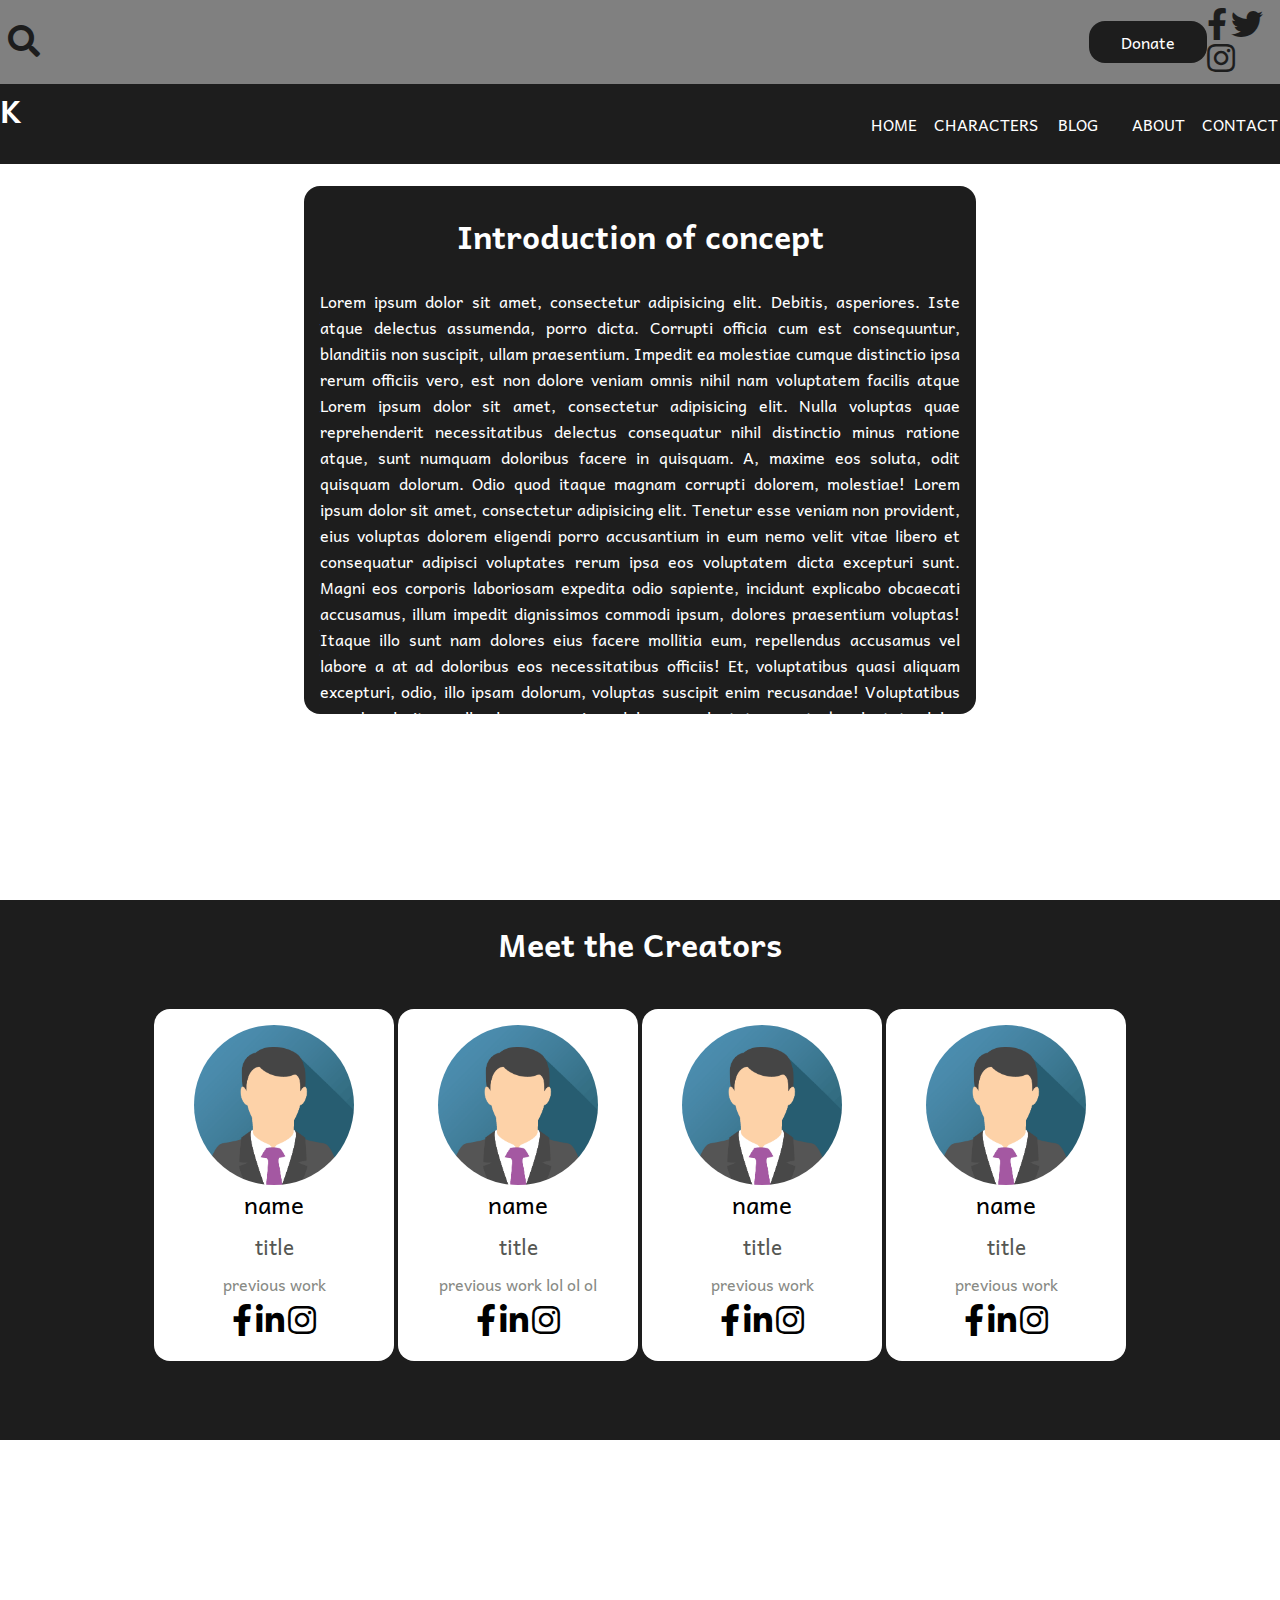
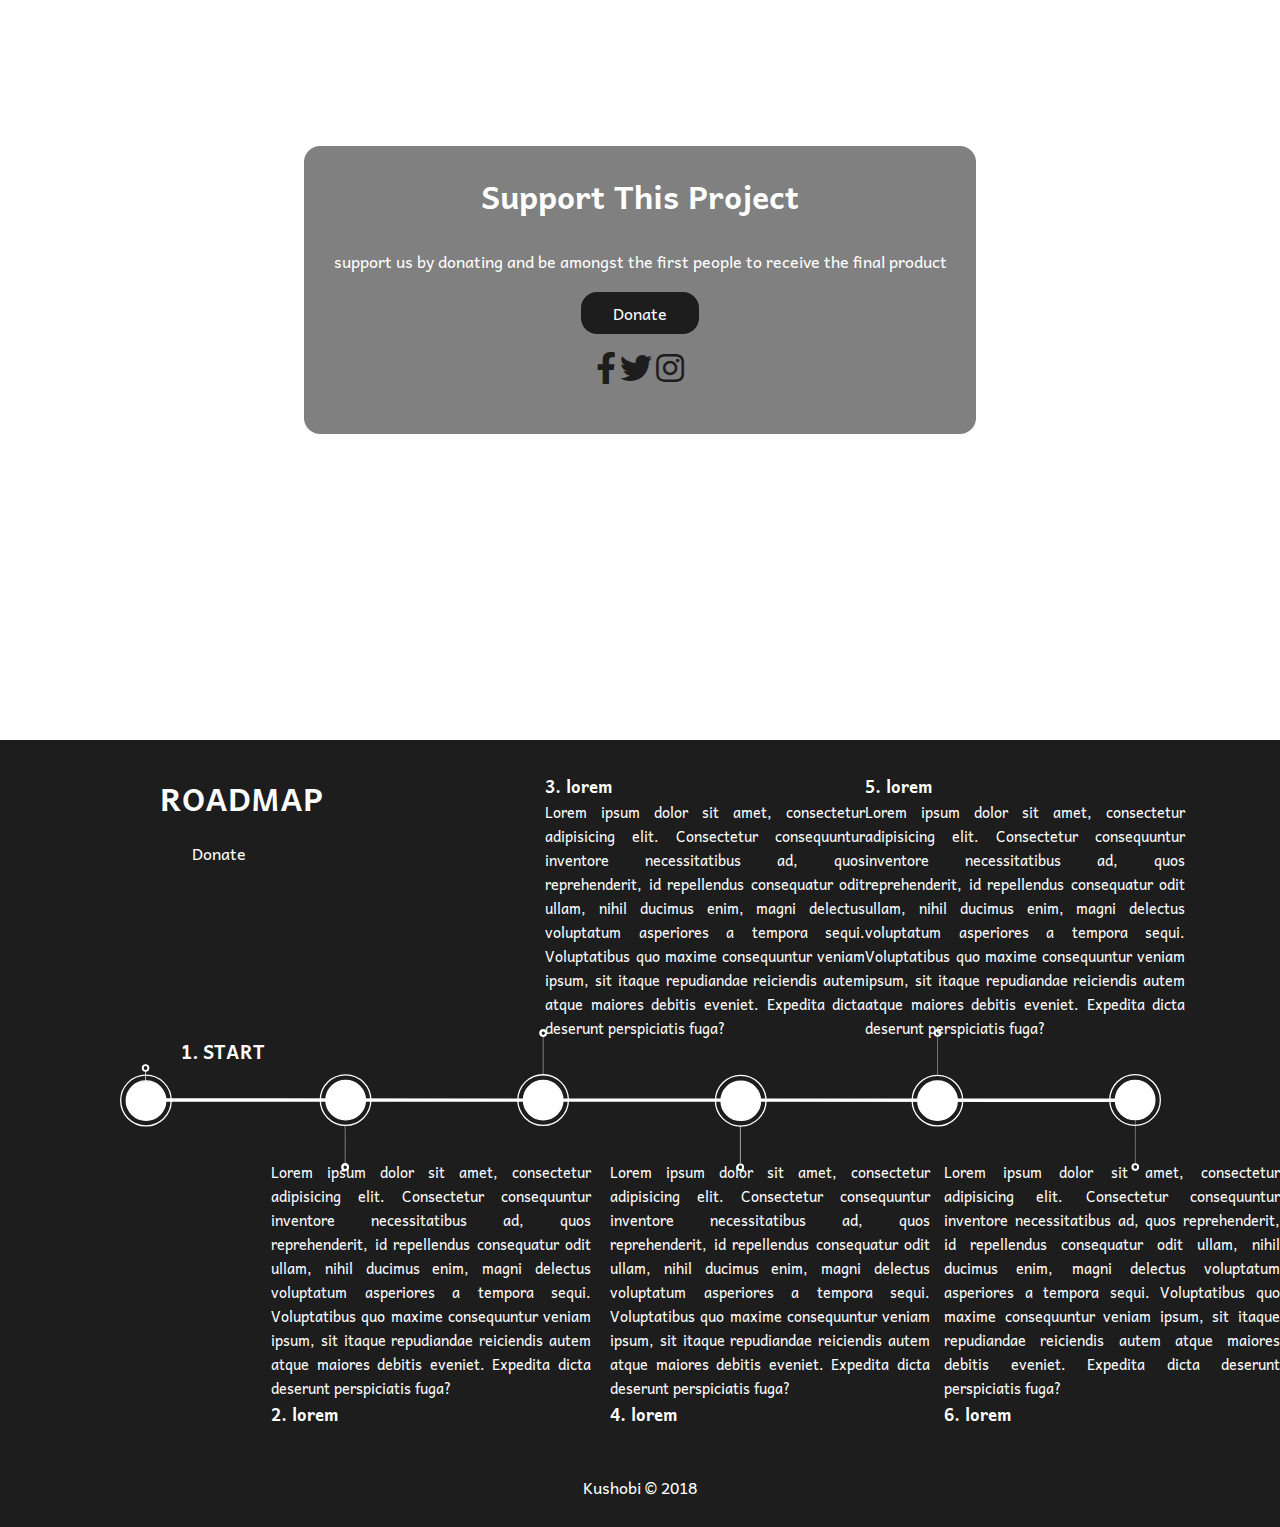
==== commit 33810a62: "connected the pages together, first draft of blog page" ====
--- a/index.html
+++ b/index.html
@@ -26,11 +26,11 @@
 			<!-- <img src="#" alt=""> -->
 			<h1>K</h1>
 			<ul>
-				<li><a href="#">HOME</a></li>
-				<li><a href="#">CHARACTERS</a></li>
-				<li><a href="#">BLOG</a></li>
-				<li><a href="#">ABOUT</a></li>
-				<li><a href="#">CONTACT</a></li>
+				<li><a href="/./kushobi	">HOME</a></li>
+				<li><a href="./characters.html">CHARACTERS</a></li>
+				<li><a href="./blog.html">BLOG</a></li>
+				<li><a href="./about.html">ABOUT</a></li>
+				<li><a href="./contact.html">CONTACT</a></li>
 			</ul>
 		</div>
 	</nav>	
@@ -40,6 +40,7 @@
 		<div class="center-box">
 			<h1>Introduction of concept</h1>
 			<br>
+			<p>Lorem ipsum dolor sit amet, consectetur adipisicing elit. Debitis, asperiores. Iste atque delectus assumenda, porro dicta. Corrupti officia cum est consequuntur, blanditiis non suscipit, ullam praesentium. Impedit ea molestiae cumque distinctio ipsa rerum officiis vero, est non dolore veniam omnis nihil nam voluptatem facilis atque Lorem ipsum dolor sit amet, consectetur adipisicing elit. Nulla voluptas quae reprehenderit necessitatibus delectus consequatur nihil distinctio minus ratione atque, sunt numquam doloribus facere in quisquam. A, maxime eos soluta, odit quisquam dolorum. Odio quod itaque magnam corrupti dolorem, molestiae! Lorem ipsum dolor sit amet, consectetur adipisicing elit. Tenetur esse veniam non provident, eius voluptas dolorem eligendi porro accusantium in eum nemo velit vitae libero et consequatur adipisci voluptates rerum ipsa eos voluptatem dicta excepturi sunt. Magni eos corporis laboriosam expedita odio sapiente, incidunt explicabo obcaecati accusamus, illum impedit dignissimos commodi ipsum, dolores praesentium voluptas! Itaque illo sunt nam dolores eius facere mollitia eum, repellendus accusamus vel labore a at ad doloribus eos necessitatibus officiis! Et, voluptatibus quasi aliquam excepturi, odio, illo ipsam dolorum, voluptas suscipit enim recusandae! Voluptatibus reprehenderit repellendus, esse minus dolorum, voluptatum sunt ab voluptate dolor blanditiis. Lorem ipsum dolor sit amet, consectetur adipisicing </p>
 			<p>Lorem ipsum dolor sit amet, consectetur adipisicing elit. Debitis, asperiores. Iste atque delectus assumenda, porro dicta. Corrupti officia cum est consequuntur, blanditiis non suscipit, ullam praesentium. Impedit ea molestiae cumque distinctio ipsa rerum officiis vero, est non dolore veniam omnis nihil nam voluptatem facilis atque Lorem ipsum dolor sit amet, consectetur adipisicing elit. Nulla voluptas quae reprehenderit necessitatibus delectus consequatur nihil distinctio minus ratione atque, sunt numquam doloribus facere in quisquam. A, maxime eos soluta, odit quisquam dolorum. Odio quod itaque magnam corrupti dolorem, molestiae! Lorem ipsum dolor sit amet, consectetur adipisicing elit. Tenetur esse veniam non provident, eius voluptas dolorem eligendi porro accusantium in eum nemo velit vitae libero et consequatur adipisci voluptates rerum ipsa eos voluptatem dicta excepturi sunt. Magni eos corporis laboriosam expedita odio sapiente, incidunt explicabo obcaecati accusamus, illum impedit dignissimos commodi ipsum, dolores praesentium voluptas! Itaque illo sunt nam dolores eius facere mollitia eum, repellendus accusamus vel labore a at ad doloribus eos necessitatibus officiis! Et, voluptatibus quasi aliquam excepturi, odio, illo ipsam dolorum, voluptas suscipit enim recusandae! Voluptatibus reprehenderit repellendus, esse minus dolorum, voluptatum sunt ab voluptate dolor blanditiis. Lorem ipsum dolor sit amet, consectetur adipisicing </p>
 		</div>
 	</section>
@@ -124,36 +125,37 @@
 
 	<!-- Road map section-->
 	<section class="section-strip roadmap">
-
-		<div class="roadmap-row1">
-			<div class="stage1">
-				<div>
-					<h1>ROADMAP</h1>
-					<a href="#" class="btn lower">Donate</a>
+		<div class="wrapper">
+			<div class="roadmap-row1">
+				<div class="stage1">
+					<div>
+						<h1>ROADMAP</h1>
+						<a href="#" class="btn lower">Donate</a>
+					</div>
+					<h3>1. START</h3>
 				</div>
-				<h3>1. START</h3>
+				<div class="roadmap-textbox stage3">
+						<h3 class="roadmap-title">3. lorem</h3>
+						<p class="roadmap-text">Lorem ipsum dolor sit amet, consectetur adipisicing elit. Consectetur consequuntur inventore necessitatibus ad, quos reprehenderit, id repellendus consequatur odit ullam, nihil ducimus enim, magni delectus voluptatum asperiores a tempora sequi. Voluptatibus quo maxime consequuntur veniam ipsum, sit itaque repudiandae reiciendis autem atque maiores debitis eveniet. Expedita dicta deserunt perspiciatis fuga?</p>					
+				</div>		
+				<div class="roadmap-textbox stage5">
+					<h3 class="roadmap-title">5. lorem</h3>
+					<p class="roadmap-text end">Lorem ipsum dolor sit amet, consectetur adipisicing elit. Consectetur consequuntur inventore necessitatibus ad, quos reprehenderit, id repellendus consequatur odit ullam, nihil ducimus enim, magni delectus voluptatum asperiores a tempora sequi. Voluptatibus quo maxime consequuntur veniam ipsum, sit itaque repudiandae reiciendis autem atque maiores debitis eveniet. Expedita dicta deserunt perspiciatis fuga?</p>
+				</div>
 			</div>
-			<div class="roadmap-textbox stage3">
-					<h3 class="roadmap-title">3. lorem</h3>
-					<p class="roadmap-text">Lorem ipsum dolor sit amet, consectetur adipisicing elit. Consectetur consequuntur inventore necessitatibus ad, quos reprehenderit, id repellendus consequatur odit ullam, nihil ducimus enim, magni delectus voluptatum asperiores a tempora sequi. Voluptatibus quo maxime consequuntur veniam ipsum, sit itaque repudiandae reiciendis autem atque maiores debitis eveniet. Expedita dicta deserunt perspiciatis fuga?</p>					
-			</div>		
-			<div class="roadmap-textbox stage5">
-				<h3 class="roadmap-title">5. lorem</h3>
-				<p class="roadmap-text end">Lorem ipsum dolor sit amet, consectetur adipisicing elit. Consectetur consequuntur inventore necessitatibus ad, quos reprehenderit, id repellendus consequatur odit ullam, nihil ducimus enim, magni delectus voluptatum asperiores a tempora sequi. Voluptatibus quo maxime consequuntur veniam ipsum, sit itaque repudiandae reiciendis autem atque maiores debitis eveniet. Expedita dicta deserunt perspiciatis fuga?</p>
-			</div>
-		</div>
-		<div class="roadmap-row2">
-			<div class="roadmap-textbox stage2">
-				<p class="roadmap-text">Lorem ipsum dolor sit amet, consectetur adipisicing elit. Consectetur consequuntur inventore necessitatibus ad, quos reprehenderit, id repellendus consequatur odit ullam, nihil ducimus enim, magni delectus voluptatum asperiores a tempora sequi. Voluptatibus quo maxime consequuntur veniam ipsum, sit itaque repudiandae reiciendis autem atque maiores debitis eveniet. Expedita dicta deserunt perspiciatis fuga?</p>
-				<h3 class="roadmap-title">2. lorem</h3>
-			</div>
-			<div class="roadmap-textbox stage4">
-				<p class="roadmap-text">Lorem ipsum dolor sit amet, consectetur adipisicing elit. Consectetur consequuntur inventore necessitatibus ad, quos reprehenderit, id repellendus consequatur odit ullam, nihil ducimus enim, magni delectus voluptatum asperiores a tempora sequi. Voluptatibus quo maxime consequuntur veniam ipsum, sit itaque repudiandae reiciendis autem atque maiores debitis eveniet. Expedita dicta deserunt perspiciatis fuga?</p>
-				<h3 class="roadmap-title">4. lorem</h3>
-			</div>
-			<div class="roadmap-textbox stage6">
-				<p class="roadmap-text end">Lorem ipsum dolor sit amet, consectetur adipisicing elit. Consectetur consequuntur inventore necessitatibus ad, quos reprehenderit, id repellendus consequatur odit ullam, nihil ducimus enim, magni delectus voluptatum asperiores a tempora sequi. Voluptatibus quo maxime consequuntur veniam ipsum, sit itaque repudiandae reiciendis autem atque maiores debitis eveniet. Expedita dicta deserunt perspiciatis fuga?</p>
-				<h3 class="roadmap-title">6. lorem</h3>				
+			<div class="roadmap-row2">
+				<div class="roadmap-textbox stage2">
+					<p class="roadmap-text">Lorem ipsum dolor sit amet, consectetur adipisicing elit. Consectetur consequuntur inventore necessitatibus ad, quos reprehenderit, id repellendus consequatur odit ullam, nihil ducimus enim, magni delectus voluptatum asperiores a tempora sequi. Voluptatibus quo maxime consequuntur veniam ipsum, sit itaque repudiandae reiciendis autem atque maiores debitis eveniet. Expedita dicta deserunt perspiciatis fuga?</p>
+					<h3 class="roadmap-title">2. lorem</h3>
+				</div>
+				<div class="roadmap-textbox stage4">
+					<p class="roadmap-text">Lorem ipsum dolor sit amet, consectetur adipisicing elit. Consectetur consequuntur inventore necessitatibus ad, quos reprehenderit, id repellendus consequatur odit ullam, nihil ducimus enim, magni delectus voluptatum asperiores a tempora sequi. Voluptatibus quo maxime consequuntur veniam ipsum, sit itaque repudiandae reiciendis autem atque maiores debitis eveniet. Expedita dicta deserunt perspiciatis fuga?</p>
+					<h3 class="roadmap-title">4. lorem</h3>
+				</div>
+				<div class="roadmap-textbox stage6">
+					<p class="roadmap-text end">Lorem ipsum dolor sit amet, consectetur adipisicing elit. Consectetur consequuntur inventore necessitatibus ad, quos reprehenderit, id repellendus consequatur odit ullam, nihil ducimus enim, magni delectus voluptatum asperiores a tempora sequi. Voluptatibus quo maxime consequuntur veniam ipsum, sit itaque repudiandae reiciendis autem atque maiores debitis eveniet. Expedita dicta deserunt perspiciatis fuga?</p>
+					<h3 class="roadmap-title">6. lorem</h3>				
+				</div>
 			</div>
 		</div>
 	</section>
--- a/style.css
+++ b/style.css
@@ -54,7 +54,7 @@
 }
 
 body{
-	background: grey;
+	background: var(--light);
 }
 
 img{
@@ -146,6 +146,7 @@
 
 /*------------------creator section ------------------*/
 .section-strip.creator {
+	background: var(--dark);
 	display: grid;
 	grid-template-rows: 0.15fr 1fr;
 	justify-items: center;
@@ -210,7 +211,12 @@
 }
 
 /*----------roadmap section--------------------*/
-.roadmap{
+.section-strip.roadmap{
+	background-color: var(--dark);
+	height: 100%;
+	width: 100%;
+}
+.section-strip.roadmap .wrapper{
 	height: 75vh;
 	margin-top: 2rem;
 	display: grid;
@@ -219,6 +225,7 @@
 	background-repeat: no-repeat;
 	background-position: center;
 }
+
 	.roadmap-row1{
 		display: grid;
 		grid-template-columns: 1fr 1fr 1.06fr;
@@ -268,11 +275,10 @@
 		.stage6{
 			align-self: end;
 			margin-bottom: 1.21rem;
-			margin-left: 0.875;
+			margin-left: 0.875rem;
 		}
 		.roadmap-textbox{
 			text-align: justify;
-			/*padding: 1rem;*/
 			width: 20rem;
 			font-size: 0.9rem;
 		}
@@ -284,6 +290,83 @@
 footer{
 	display: grid;
 	grid-template-columns: auto;
+	grid-auto-rows: minmax(5rem, auto);
 	justify-items: center;
 	background: var(--dark);
-}+	align-items: center;
+
+}
+
+/*-----------------------------BLOG-------------------------------------*/
+
+.blog-container{
+	margin: 0 auto 2rem auto;
+	padding-top:10rem;
+	max-width: 90%;
+	display: grid;
+	grid-row-gap: 2rem;
+	grid-template-columns: 0.05fr 1fr 1fr 1fr;
+	grid-auto-rows: auto;	
+	/*grid-gap: 2rem;*/
+	grid-template-areas:
+	"social blog-main blog-main blog-searchbar"
+	"social blog-main blog-main blog-recent"
+	"social blog-main blog-main blog-subscribe"
+	"social blog-main blog-main blog-archive";
+
+}
+
+.blog-container > .blog-main, .blog-searchbar, .blog-recent, .blog-subscribe, .blog-archive {
+	padding: 2rem;
+	border-radius: var(--radius);
+	background: var(--dark);
+}
+	.blog-container .social.blog {
+		grid-area: social;
+		padding: 2.25rem;
+		display: grid;
+		grid-template-rows: repeat(3, 0.005fr);
+		position: fixed;
+		top: 32rem;
+		text-align: center;
+		}
+
+		.social.blog > a{
+			color: var(--light);
+		}
+
+	.blog-main{
+		grid-area: blog-main;
+		display: grid;
+		grid-template-columns: auto;
+		grid-auto-rows: minmax(20rem, auto);
+		margin-right: 2rem;
+	}
+
+		.img{
+			background-image: url(./img/blog/post-mock.jpeg);
+			background-position: center;
+			background-repeat: no-repeat;
+			margin: 1rem auto;
+			width: 100%;
+			height: 20rem;
+		}
+
+
+	.blog-searchbar{
+		grid-area: blog-searchbar;
+		grid-auto-rows: minmax(20rem, 20rem);
+	}
+	.blog-recent{
+		grid-area: blog-recent;
+		grid-auto-rows: minmax(20rem, 20rem);
+	}
+	.blog-subscribe{
+		grid-area: blog-subscribe;
+		grid-auto-rows: minmax(20rem, 20rem);
+	}
+	.blog-archive{
+		grid-area: blog-archive;
+		grid-auto-rows: minmax(20rem, 20rem);
+	}
+
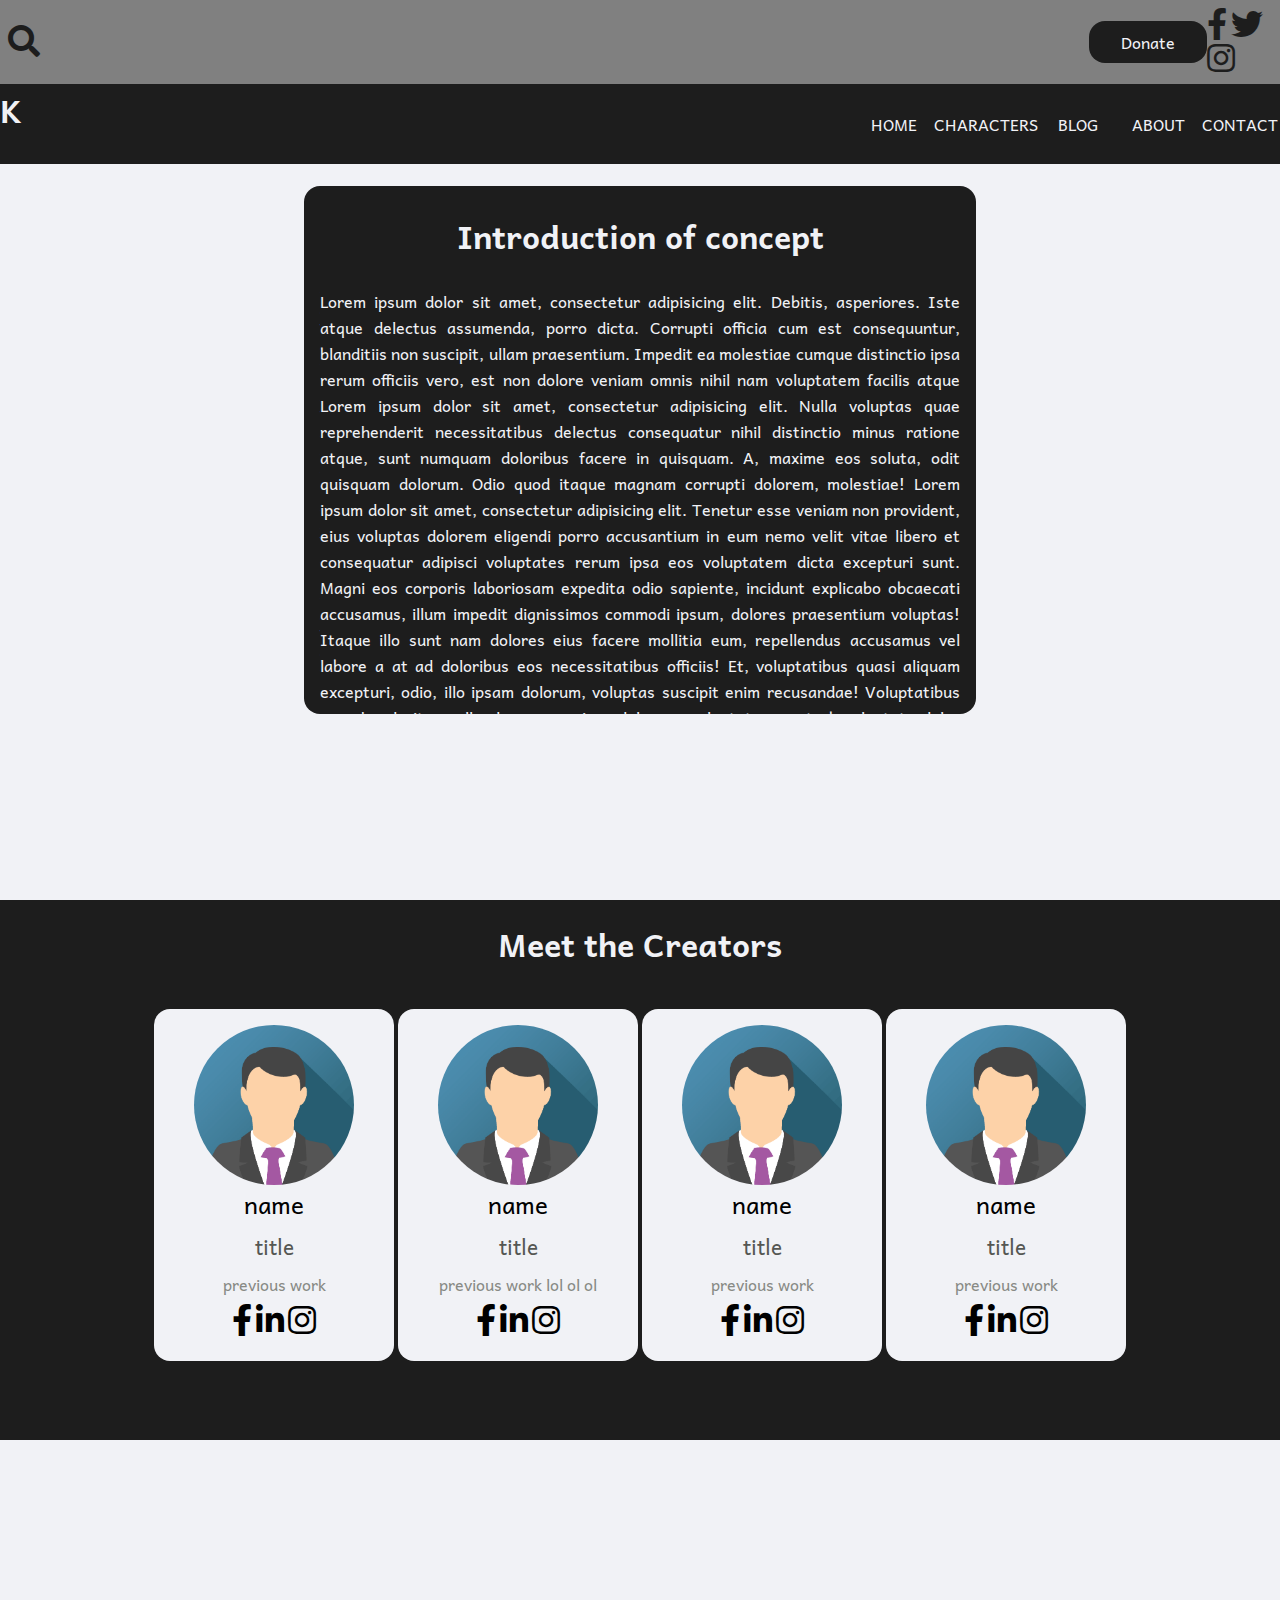
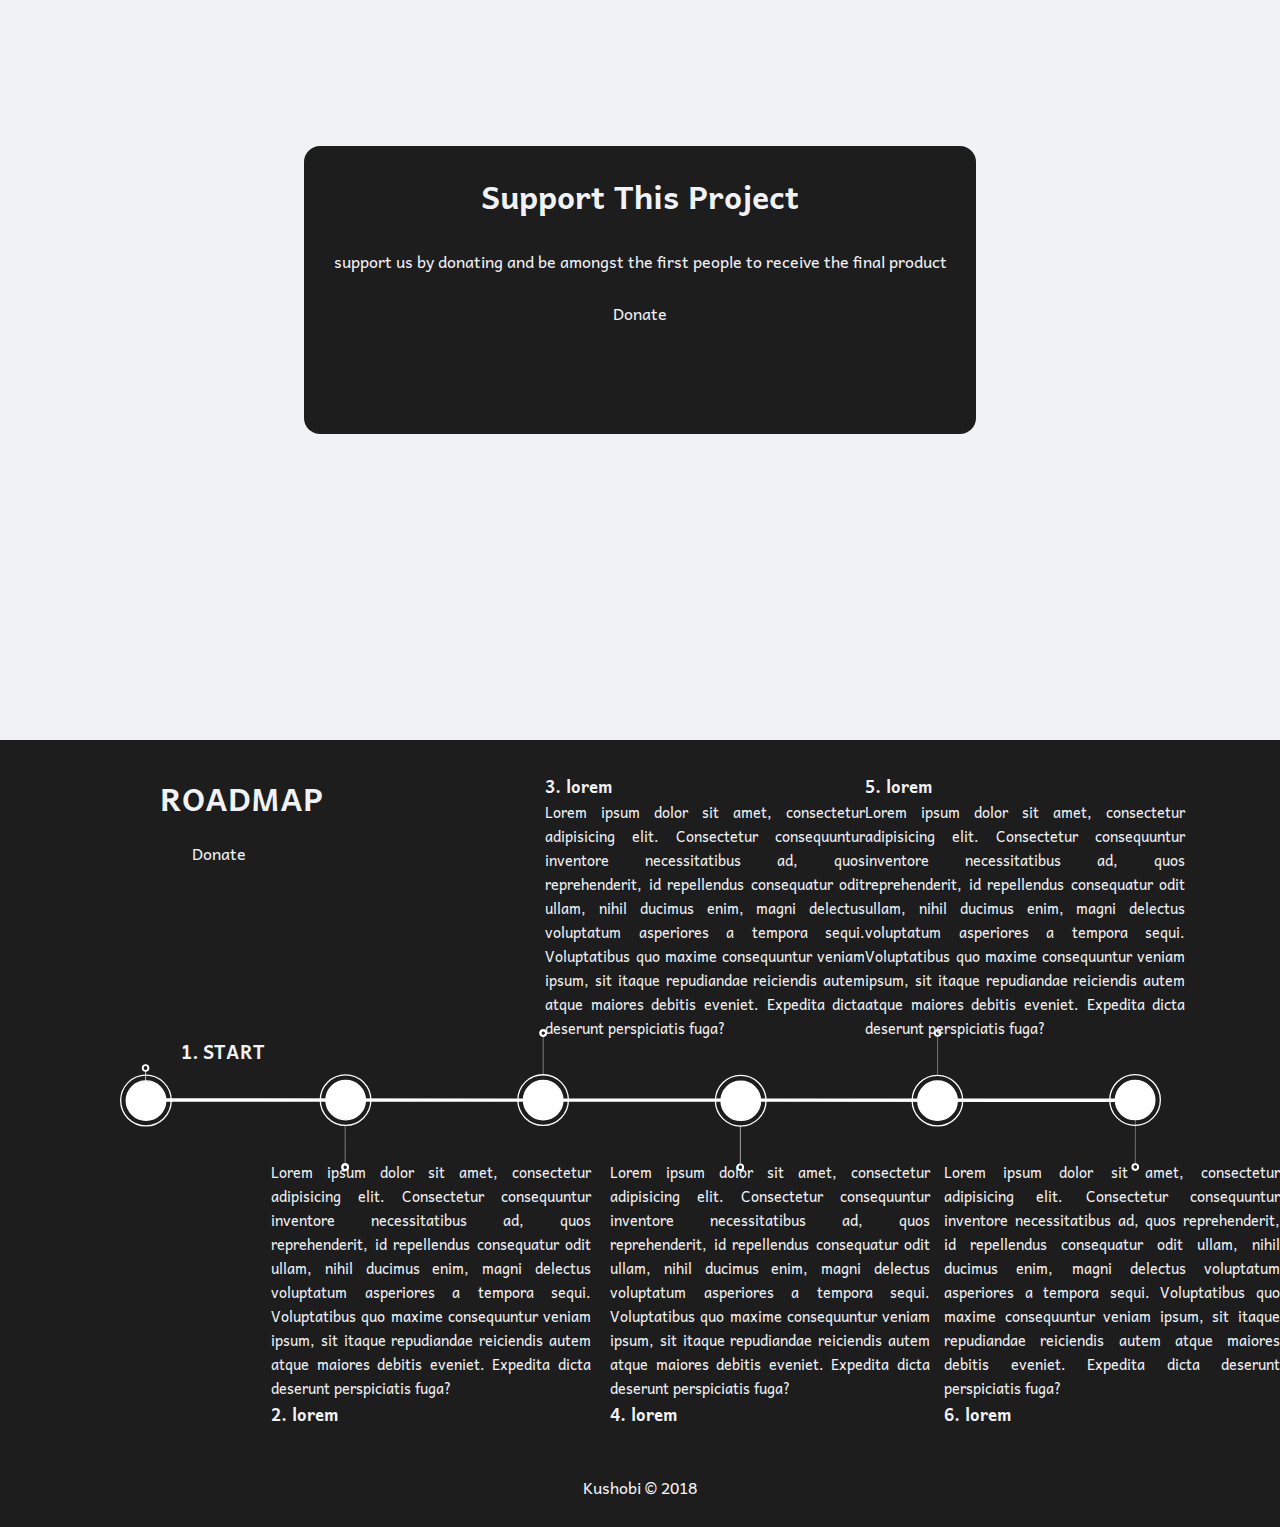
==== commit a1031af5: "finished draft carachter page" ====
--- a/index.html
+++ b/index.html
@@ -113,13 +113,6 @@
 			<p>support us by donating and be amongst the first people to receive the final product</p>
 			<br>
 			<a href="#" class="btn lower">Donate</a>
-			<br>
-			<br>
-			<div class="social">	
-			<a href="#"><i class="fab fa-facebook-f fa-2x"></i></a>
-			<a href="#"><i class="fab fa-twitter fa-2x"></i></a>
-			<a href="#"><i class="fab fa-instagram fa-2x"></i></a>
-			</div>	
 		</div>			
 	</section>
 
--- a/style.css
+++ b/style.css
@@ -13,9 +13,10 @@
 
 :root{
 	--primary: #ffffff;
-	--dark: /*#2f3542*/ #1d1d1d ;
-	--light: /*#f1f2f6*/ #fff;
+	--dark: #1d1d1d ;
+	--light: #f1f2f6;
 	--grey: #a4b0be;
+	--font: 'Andika', "Mukta Vaani", sans-serif;
 	--border-b-thick: var(--dark) 1px solid;
 	--border-b-thin:  var(--dark) 0.25px solid;
 	--border-l-thick: var(--light) 0.8px solid;
@@ -30,15 +31,15 @@
 	color: var(--light);
 }
 
-a.btn{
+.btn{
 	padding: 0.5rem 2rem;
 	background: var(--dark);
-	border-radius: 1rem;
+	border-radius: var(--radius);
 	text-decoration: none;
 	color: var(--light);
 }
 
-a.btn:hover {
+.btn:hover {
 	background: var(--light);
 	border: var(--border-b-thin);
 	color: var(--dark);
@@ -53,16 +54,16 @@
 	color: var(--dark);
 }
 
-body{
+body {
 	background: var(--light);
 }
 
-img{
+img {
 	height: 100%;
 	width: 100%;
 }
 
-.section-full{
+.section-full {
 	height: 100vh;
 	display: grid;
 	background: var(--light);
@@ -71,7 +72,7 @@
     justify-items: center;
     align-items: center;
 }
-		.center-box{
+		.center-box {
 		max-height: 30rem;
 		width: 50%;
 		background: var(--dark);
@@ -82,7 +83,7 @@
 
 	}
 
-.section-strip{
+.section-strip {
 	height: 60vh;
 	display:grid;
 }
@@ -93,7 +94,7 @@
 	display: grid;
 
 }
-	.navigation .navigation.upper{
+	.navigation .navigation.upper {
 		grid-template-columns: 1fr 0.07fr 0.06fr;
 		justify-items: center;
 		align-items: center;
@@ -104,7 +105,7 @@
 			justify-self: start;
 		}
 
-	.navigation .navigation.lower{
+	.navigation .navigation.lower {
 		background: var(--dark);
 		display: inline-grid;
 		grid-template-columns: repeat(1, 1fr 0.5fr);
@@ -133,11 +134,12 @@
 
 	nav{
 		position: fixed;
+		z-index: 10;
 		left:0;
 		right:0;
 	}
 
-
+/*---------------------------------------Home-------------------------------------------------*/
 /*-------------intro section--------------*/
 
 		.intro .center-box > h1{
@@ -206,7 +208,7 @@
 }
 
 .donate .center-box{
-	background: grey;
+	background: var(--dark);
 	text-align: center;
 }
 
@@ -297,37 +299,75 @@
 
 }
 
+/*----------------------CHARACTERS--------------------------------------*/
+
+body > .char:nth-child(odd) {
+	background: grey;
+}
+body > .char:nth-child(even){
+	background: var(--dark);
+}
+
+.section-full.char { 
+	display: grid;
+	grid-template-columns: 0.75fr 1fr;
+	grid-column-gap: 1rem;
+	align-items: center;
+}
+
+.char-img {
+	justify-self: end;
+	height: 30rem;
+	width: 20rem;
+}
+	.char-img > img{
+		border-radius: var(--radius);
+	}
+
+.char-desc{
+	justify-self: start;
+	height: 30rem;
+	width: 75%;
+}
+ .char-desc > p {
+ 	text-align: justify;
+ 	line-height: 1.5;
+ }
+
+.char-desc > h1 {
+ 	margin-bottom: 0.5rem;
+ }
+
+
 /*-----------------------------BLOG-------------------------------------*/
 
 .blog-container{
 	margin: 0 auto 2rem auto;
 	padding-top:10rem;
-	max-width: 90%;
-	display: grid;
-	grid-row-gap: 2rem;
-	grid-template-columns: 0.05fr 1fr 1fr 1fr;
-	grid-auto-rows: auto;	
-	/*grid-gap: 2rem;*/
+	max-width: 75%;
+	display: grid;
+	grid-template-columns: repeat(1, 0.05fr 1fr 1fr 1fr);	
 	grid-template-areas:
-	"social blog-main blog-main blog-searchbar"
-	"social blog-main blog-main blog-recent"
-	"social blog-main blog-main blog-subscribe"
-	"social blog-main blog-main blog-archive";
-
-}
-
-.blog-container > .blog-main, .blog-searchbar, .blog-recent, .blog-subscribe, .blog-archive {
-	padding: 2rem;
-	border-radius: var(--radius);
-	background: var(--dark);
-}
+	"social blog-main blog-main sidebar"
+	"social blog-main blog-main sidebar"
+	"social blog-main blog-main sidebar"
+	"social blog-main blog-main sidebar";
+
+}
+
+	.blog-main {
+		padding: 2rem;
+		border-radius: var(--radius);
+		border: var(--border-b-thick);
+	}
+
 	.blog-container .social.blog {
 		grid-area: social;
-		padding: 2.25rem;
+		padding: 2rem;
 		display: grid;
 		grid-template-rows: repeat(3, 0.005fr);
 		position: fixed;
-		top: 32rem;
+		top: 34.7rem;
 		text-align: center;
 		}
 
@@ -336,10 +376,10 @@
 		}
 
 	.blog-main{
+		background: var(--dark);
 		grid-area: blog-main;
 		display: grid;
 		grid-template-columns: auto;
-		grid-auto-rows: minmax(20rem, auto);
 		margin-right: 2rem;
 	}
 
@@ -350,23 +390,96 @@
 			margin: 1rem auto;
 			width: 100%;
 			height: 20rem;
-		}
-
+			border-radius: var(--radius);
+		}
+
+aside {
+	grid-area: sidebar;
+}
+
+aside > .blog-recent, .blog-subscribe, .blog-archive {
+		margin-top: 2rem;
+		background: var(--dark);
+		padding: 1.75rem;
+		border-radius: var(--radius);
+}
 
 	.blog-searchbar{
-		grid-area: blog-searchbar;
-		grid-auto-rows: minmax(20rem, 20rem);
-	}
-	.blog-recent{
-		grid-area: blog-recent;
-		grid-auto-rows: minmax(20rem, 20rem);
-	}
-	.blog-subscribe{
-		grid-area: blog-subscribe;
-		grid-auto-rows: minmax(20rem, 20rem);
-	}
-	.blog-archive{
-		grid-area: blog-archive;
-		grid-auto-rows: minmax(20rem, 20rem);
-	}
-
+		padding: 0;
+		align-self: start;
+	}
+		.blog-searchbar > form {
+			background: var(--dark);
+			padding: 1.75rem;
+			border-radius: var(--radius);
+			align-self: start;
+		}
+			aside div > form input[type=text] {
+				box-sizing: border-box;
+				width: 100%;
+				padding: 0.75rem 0.75rem 0.75rem 2.5rem;
+				background-image: url('./img/widgets/fa-fa-search.png');
+				background-position: 0.5rem;
+				background-size: 1.5rem 1.5rem;
+				background-repeat: no-repeat;
+				font-size: 1rem;
+				border-radius: 0.5rem;
+				font-family: var(--font);
+				background-color: lightgrey;
+				border: var(--border-l-thick);
+				outline: none;
+
+			}
+				aside div > form input[type=text]:focus{
+					background-color: var(--light);
+					border: var(--border-b-thick);
+				}
+
+
+	.blog-recent {		
+		height: 15rem;
+
+	}
+
+	.blog-subscribe {
+		padding-bottom: 3rem;
+
+	}
+
+		.blog-subscribe > h1 {
+			height: auto;
+			text-align: center;
+			padding-bottom: 1rem;
+
+		}
+			.blog-subscribe .btn{
+				display: inline-block;
+				box-sizing: border-box;
+				margin-top: 0.5rem;
+				border-radius: 0.5rem;
+				padding: 0.75rem 0;
+				width: 100%;
+				text-align: center;
+				background-color: var(--light);
+				color: var(--dark);
+			}
+				.blog-subscribe .btn:hover {
+					background: lightgrey;
+				}
+
+	.blog-archive {
+		height: auto;
+	}
+		ul span > li {
+			list-style: square;
+
+		}
+
+		ul > span {
+			color: var(--light);
+			line-height: 2;
+		}
+
+
+
+
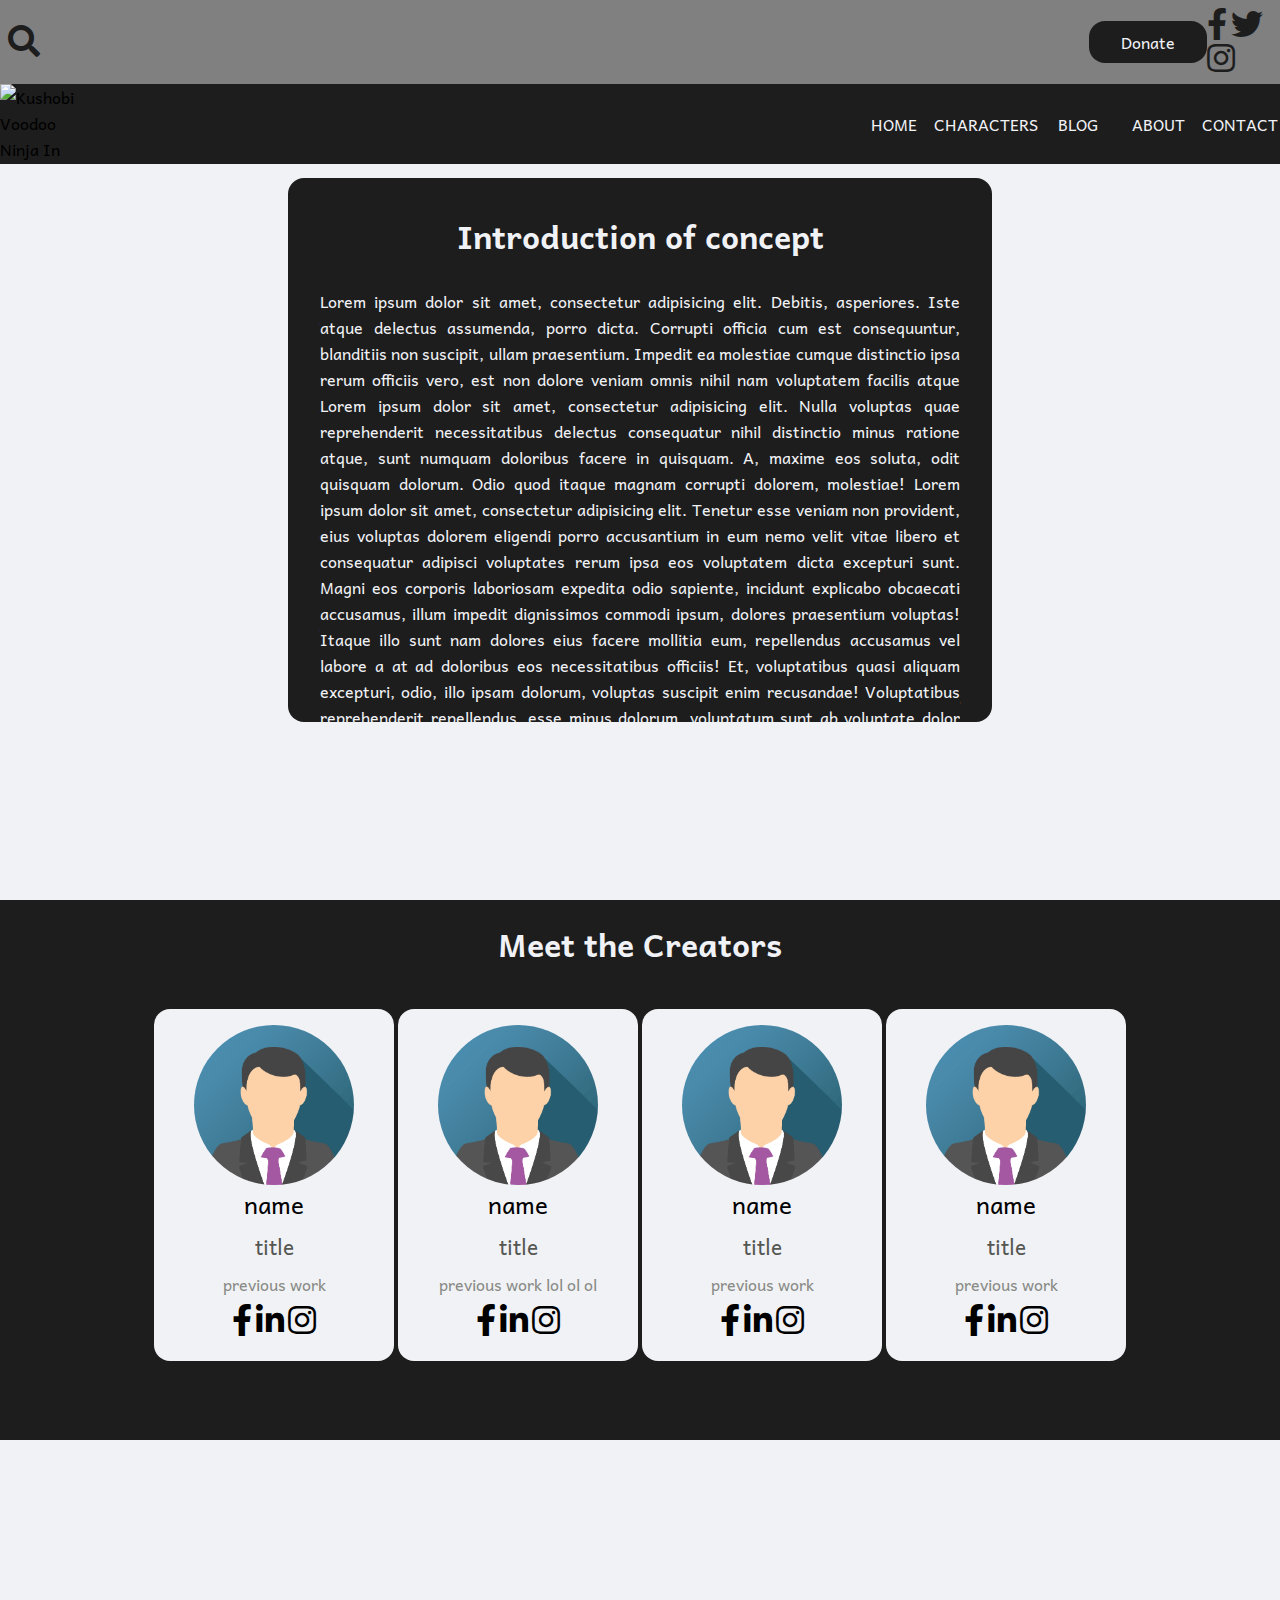
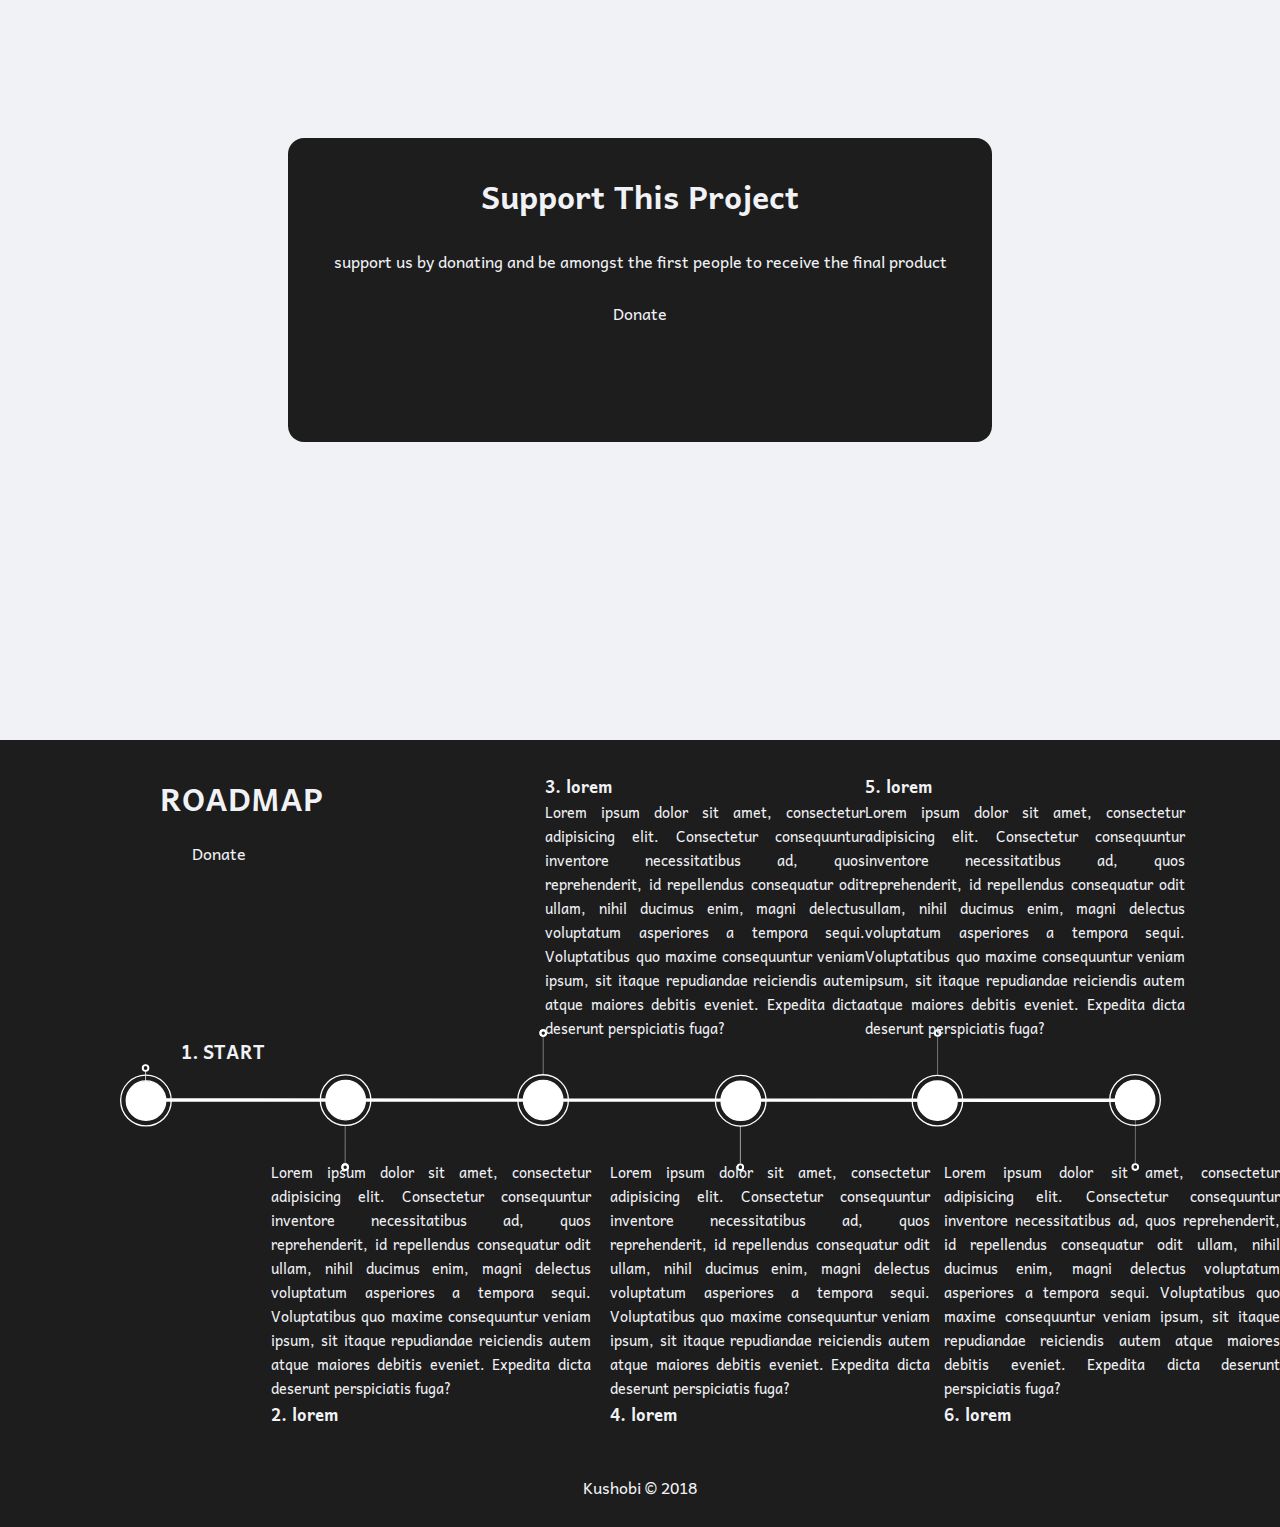
==== commit d947f799: "finished (structure) website" ====
--- a/index.html
+++ b/index.html
@@ -23,10 +23,9 @@
 
 		<!-- lower navigation -->
 		<div class="navigation lower">
-			<!-- <img src="#" alt=""> -->
-			<h1>K</h1>
+			<img class="logo" src="img/logos/twc/Kushobi-01-edited.png" alt="Kushobi Voodoo Ninja In Training">
 			<ul>
-				<li><a href="/./kushobi	">HOME</a></li>
+				<li><a href="./index.html">HOME</a></li>
 				<li><a href="./characters.html">CHARACTERS</a></li>
 				<li><a href="./blog.html">BLOG</a></li>
 				<li><a href="./about.html">ABOUT</a></li>
--- a/style.css
+++ b/style.css
@@ -64,7 +64,7 @@
 }
 
 .section-full {
-	height: 100vh;
+	min-height: 100vh;
 	display: grid;
 	background: var(--light);
 	grid-template-columns: auto;
@@ -73,11 +73,10 @@
     align-items: center;
 }
 		.center-box {
-		max-height: 30rem;
 		width: 50%;
 		background: var(--dark);
 		border-radius: var(--radius);
-		padding: 1.5rem 1rem;
+		padding: 2rem;
 		text-align: justify;
 		overflow: auto;
 
@@ -88,12 +87,33 @@
 	display:grid;
 }
 
+/* form */
+.formbase input[type="text"]{
+	box-sizing: border-box;
+	width: 100%;
+	font-size: 1rem;
+	border-radius: 0.25rem;
+	font-family: var(--font);
+	background-color: lightgrey;
+	border: var(--border-l-thick);
+	outline: none;
+}
+	.formbase input[type=text]:focus{
+		background-color: var(--light);
+		border: var(--border-b-thick);
+	}
 /*------------------- Navigation -----------------*/
 
+.logo{
+	width: 5.8rem;
+	height: 5rem;
+}
+
 .navigation, .navigation.upper, .navigation.lower, .navigation.lower ul{
 	display: grid;
 
 }
+
 	.navigation .navigation.upper {
 		grid-template-columns: 1fr 0.07fr 0.06fr;
 		justify-items: center;
@@ -119,7 +139,7 @@
 			.navigation.lower ul li > a {
 				text-decoration: none;
 				color: var(--light);
-				
+
 			}
 
 				.navigation.lower ul li > a:hover{
@@ -144,6 +164,10 @@
 
 		.intro .center-box > h1{
 			text-align: center;
+		}
+
+		.intro .center-box{
+			max-height: 30rem;
 		}
 
 /*------------------creator section ------------------*/
@@ -189,14 +213,14 @@
 
 				.creator-name {
 					font-size: 1.5rem;
-				}	
+				}
 
 				.creator-title {
 					font-size: 1.3rem;
-					color: #555753FF; 
+					color: #555753FF;
 
 				}
-				
+
 				.creator-prev {
 					color: #888A85FF;
 				}
@@ -308,7 +332,7 @@
 	background: var(--dark);
 }
 
-.section-full.char { 
+.section-full.char {
 	display: grid;
 	grid-template-columns: 0.75fr 1fr;
 	grid-column-gap: 1rem;
@@ -346,7 +370,7 @@
 	padding-top:10rem;
 	max-width: 75%;
 	display: grid;
-	grid-template-columns: repeat(1, 0.05fr 1fr 1fr 1fr);	
+	grid-template-columns: repeat(1, 0.05fr 1fr 1fr 1fr);
 	grid-template-areas:
 	"social blog-main blog-main sidebar"
 	"social blog-main blog-main sidebar"
@@ -356,7 +380,7 @@
 }
 
 	.blog-main {
-		padding: 2rem;
+		padding: 1.75rem;
 		border-radius: var(--radius);
 		border: var(--border-b-thick);
 	}
@@ -404,39 +428,30 @@
 		border-radius: var(--radius);
 }
 
-	.blog-searchbar{
+	.searchbar.blog{
 		padding: 0;
 		align-self: start;
 	}
-		.blog-searchbar > form {
+		.searchbar.blog > form {
 			background: var(--dark);
-			padding: 1.75rem;
+			padding: 2rem;
 			border-radius: var(--radius);
-			align-self: start;
-		}
-			aside div > form input[type=text] {
+		}
+
+
+			aside div > .formbase.blog input[type=text] {
 				box-sizing: border-box;
-				width: 100%;
 				padding: 0.75rem 0.75rem 0.75rem 2.5rem;
 				background-image: url('./img/widgets/fa-fa-search.png');
 				background-position: 0.5rem;
 				background-size: 1.5rem 1.5rem;
 				background-repeat: no-repeat;
-				font-size: 1rem;
-				border-radius: 0.5rem;
-				font-family: var(--font);
-				background-color: lightgrey;
-				border: var(--border-l-thick);
-				outline: none;
-
-			}
-				aside div > form input[type=text]:focus{
-					background-color: var(--light);
-					border: var(--border-b-thick);
-				}
-
-
-	.blog-recent {		
+
+			}
+
+
+
+	.blog-recent {
 		height: 15rem;
 
 	}
@@ -456,7 +471,7 @@
 				display: inline-block;
 				box-sizing: border-box;
 				margin-top: 0.5rem;
-				border-radius: 0.5rem;
+				border-radius: 0.25rem;
 				padding: 0.75rem 0;
 				width: 100%;
 				text-align: center;
@@ -480,6 +495,127 @@
 			line-height: 2;
 		}
 
-
-
-
+/*-------------------------------ABOUT-----------------------------------*/
+.section-full.about .center-box{
+
+}
+	.about .center-box > h1{
+		text-align: center;
+	}
+
+/*------------------------------CONTACT----------------------------------*/
+
+.section-full.contact .center-box {
+	background: var(--dark);
+	border-radius: var(--radius);
+	display: grid;
+	grid-template-rows: 0.25fr 1fr 0.1fr;
+}
+		.section-full.contact .center-box > h1{
+			text-align: center;
+		}
+
+		.section-full.contact .center-box > p {
+			margin-left: 1rem;
+			margin-bottom: 2rem;
+		}
+
+	.formbase.contact{
+		padding: 1rem;
+		display: grid;
+		grid-column-gap: 1rem;
+		grid-template-columns: 0.5fr 1fr;
+		grid-auto-rows: auto;
+		align-items: center;
+	}
+		 .formbase.contact input[type=text]{
+		 	margin-bottom: 0.5rem;
+		 	padding: 0.75rem 0.75rem 0.75rem 0.75rem;
+		 }
+
+
+		 .formbase.contact .btn{
+		 	display: inline-block;
+		 	box-sizing: border-box;
+		 	width: 100%;
+		 	text-align: center;
+		 	border-radius: 0.25rem;
+		 	padding: 0.75rem 0;
+		 	background: var(--light);
+		 	color: var(--dark);
+		 }
+		 	.formbase.contact .btn:hover {
+				background: lightgrey;
+				border: none;
+			}
+
+		.formbase.contact > textarea{
+			border-radius: var(--radius);
+			background: lightgrey;
+			resize: none;
+			max-width: 100%;
+			max-height: 100%;
+		}
+			.formbase.contact > textarea:focus {
+				background: var(--light);
+			}
+
+/*------------------------------Search List page----------------------------------*/
+.section-full.list{
+	justify-items: center;
+	align-itmes: center;
+
+}
+
+.section-full.list .wrapper{
+	display: grid;
+	width: 75rem;
+	margin-top: 10rem;
+	margin-bottom: 2.5rem;
+	background: var(--dark);
+	padding: 2rem;
+	border-radius: var(--radius)
+}
+
+/*.list section {
+	margin-top: 2rem;
+}*/
+.list section > ul {
+	list-style-type: none;
+}
+
+.list section ul > li {
+	margin-bottom: 0.5rem;
+}
+
+
+	.formbase.list {
+		background: var(--dark);
+		padding: 0.5rem 0;
+	}
+
+		.formbase.list input[type=text]{
+			padding: 1rem;
+			max-width: 35%;
+		}
+	.article{
+		display: grid;
+		grid-template-columns: 0.1fr 1fr;
+		grid-column-gap: 0.5rem;
+	}
+		.article > img {
+			height: 7.5rem;
+			width: 7.5rem;
+			border-radius: var(--radius);
+		}
+
+		.load-btn{
+			justify-self: center;
+		}
+			.load-btn button {
+				padding: 0.5rem 1rem;
+				font-size: 1rem;
+				border-radius: 0.5rem;
+				color: var(--light);
+				background: var(--dark);
+			}
